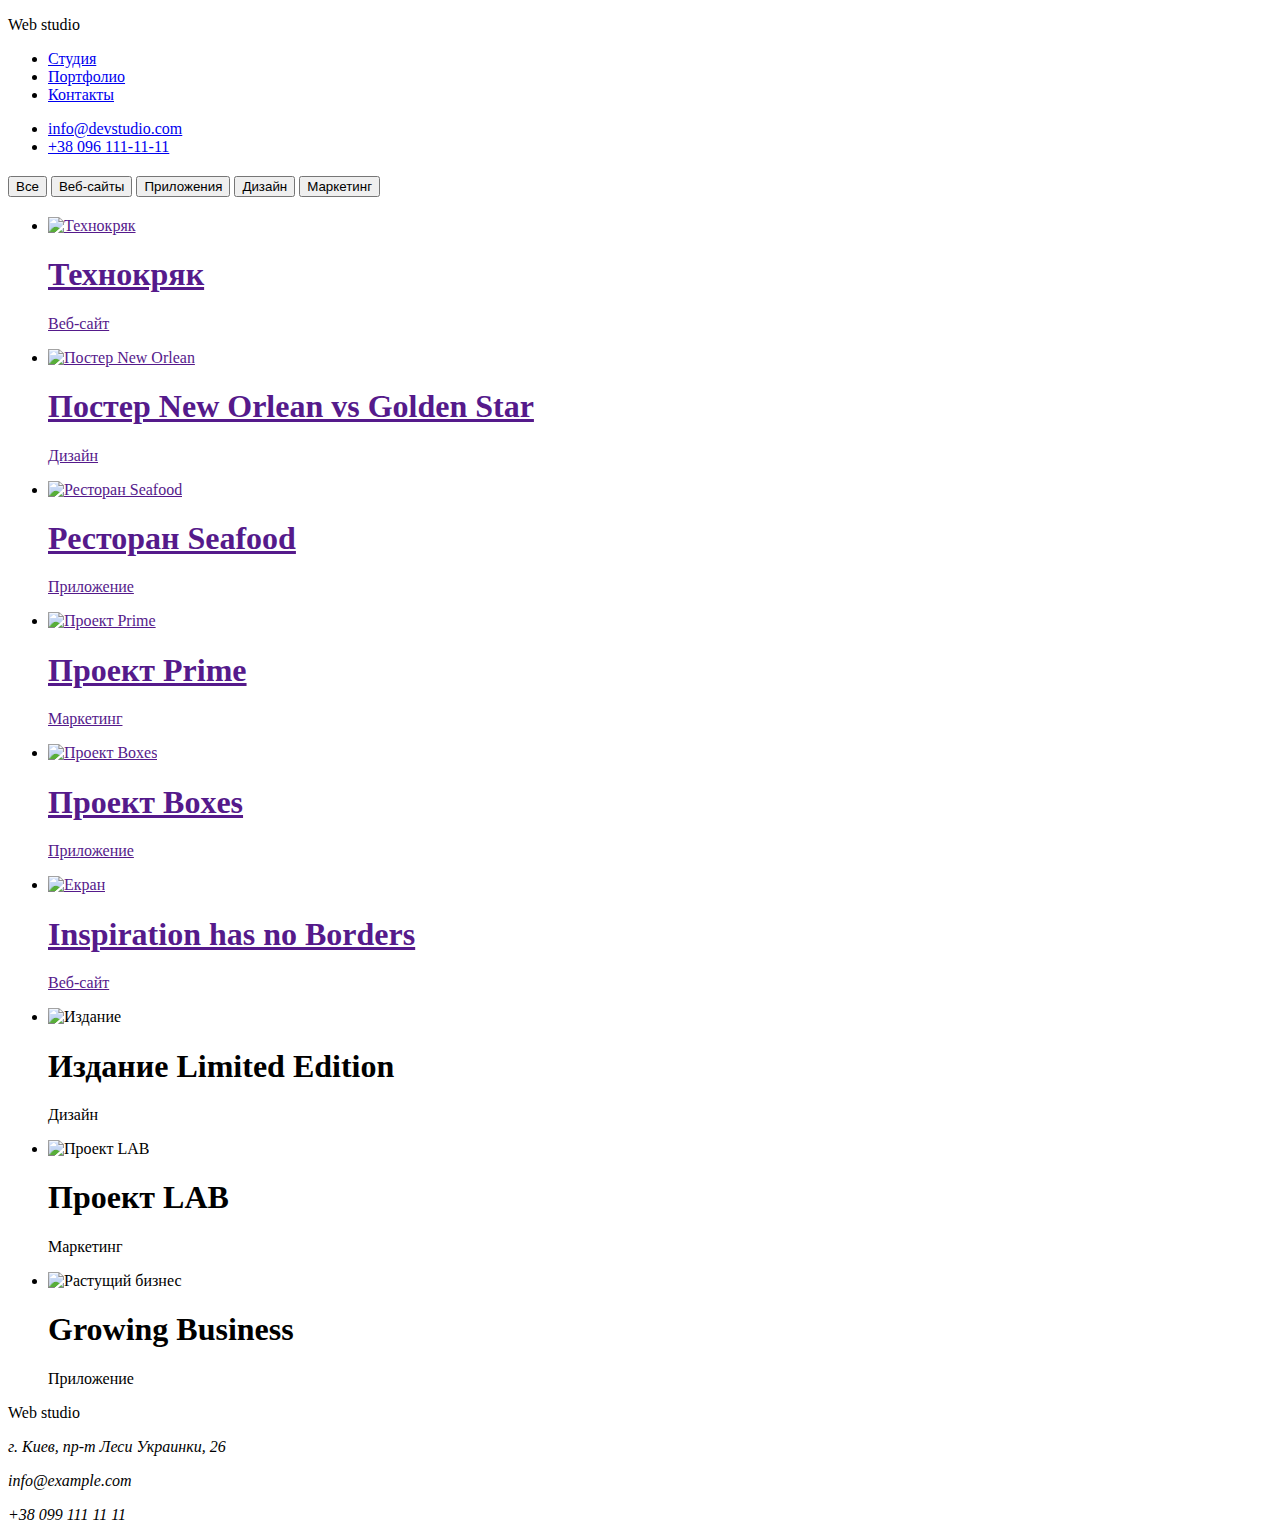
==== portfolio.html @ f5381a81 "Розмітка html" ====
<!DOCTYPE html>
<html lang="ru">
<head>
    <meta charset="UTF-8">
    <meta http-equiv="X-UA-Compatible" content="IE=edge">
    <meta name="viewport" content="width=device-width, initial-scale=1.0">
    <title>Portfolio</title>
    <link rel="stylesheet" href="./css/styles.css">
</head>
<body>
    <!--Шапка сайта-->
    <header>
        <nav>
            <p class="logo"> <span class="text"> Web </span> studio </p>
            <ul>
                <li><a href="./index.html">Студия</a></li>
                <li><a href="./portfolio.html">Портфолио</a></li>
                <li><a href="./index.html">Контакты</a></li>
            </ul>
        </nav>
        <ul>
            <li> <a href="mailto:info@devstudio.com"> info@devstudio.com</a> </li>
            <li> <a href="tel:+380961111111"> +38 096 111-11-11</a> </li>
        </ul>
    </header>
    <main>
        <section>
            <h2></h2>
            <button type="button"> Все </button>
            <button type="button"> Веб-сайты </button>
            <button type="button"> Приложения </button>
            <button type="button"> Дизайн </button>
            <button type="button"> Маркетинг </button>
        </section>
        <section>
            <h2></h2>
            <ul>
                <li>
                    <a href="">
                        <img src="./images2/people1.jpg" alt="Технокряк" width="370">
                        <h1>Технокряк</h1>
                        <p>Веб-сайт</p>
                    </a>
                </li>
                <li>
                    <a href="">
                        <img src="./images2/poster2.jpg" alt="Постер New Orlean" width="370">
                        <h1>Постер New Orlean vs Golden Star</h1>
                        <p>Дизайн</p>
                    </a>
                </li>
                <li>
                    <a href="">
                        <img src="./images2/restaurant3.jpg" alt="Ресторан Seafood" width="370">
                        <h1>Ресторан Seafood</h1>
                        <p>Приложение</p>
                    </a>
                </li>
                <li>
                    <a href="">
                        <img src="./images2/headphone4.jpg" alt="Проект Prime" width="370">
                        <h1>Проект Prime</h1>
                        <p>Маркетинг</p>
                    </a>
                </li>
                <li>
                    <a href="">
                        <img src="./images2/boxes5.jpg" alt="Проект Boxes" width="370">
                        <h1>Проект Boxes</h1>
                        <p>Приложение</p>
                    </a>
                </li>
                <li>
                    <a href="">
                        <img src="./images2/screen6.jpg" alt="Екран" width="370">
                        <h1>Inspiration has no Borders</h1>
                        <p>Веб-сайт</p>
                    </a>
                </li>
                <li>
                    <a>
                        <img src="./images2/edition7.jpg" alt="Издание" width="370">
                        <h1>Издание Limited Edition</h1>
                        <p>Дизайн</p>
                    </a>
                </li>
                <li>
                    <a>
                        <img src="./images2/project_lab8.jpg" alt="Проект LAB" width="370">
                        <h1>Проект LAB</h1>
                        <p>Маркетинг</p>
                    </a>
                </li>
                <li>
                    <a>
                        <img src="./images2/business9.jpg" alt="Растущий бизнес" width="370">
                        <h1>Growing Business</h1>
                        <p>Приложение</p>
                    </a>
                </li>
            </ul>
        </section>
    </main>
    <!--Підвал-->
    <footer>
        <p class="logo"> <span class="text"> Web </span> studio </p>
        <address>
            <p>г. Киев, пр-т Леси Украинки, 26</p>
            <p> info@example.com </p>
            <p> +38 099 111 11 11 </p>
        </address>
    </footer>
</body>
</html>
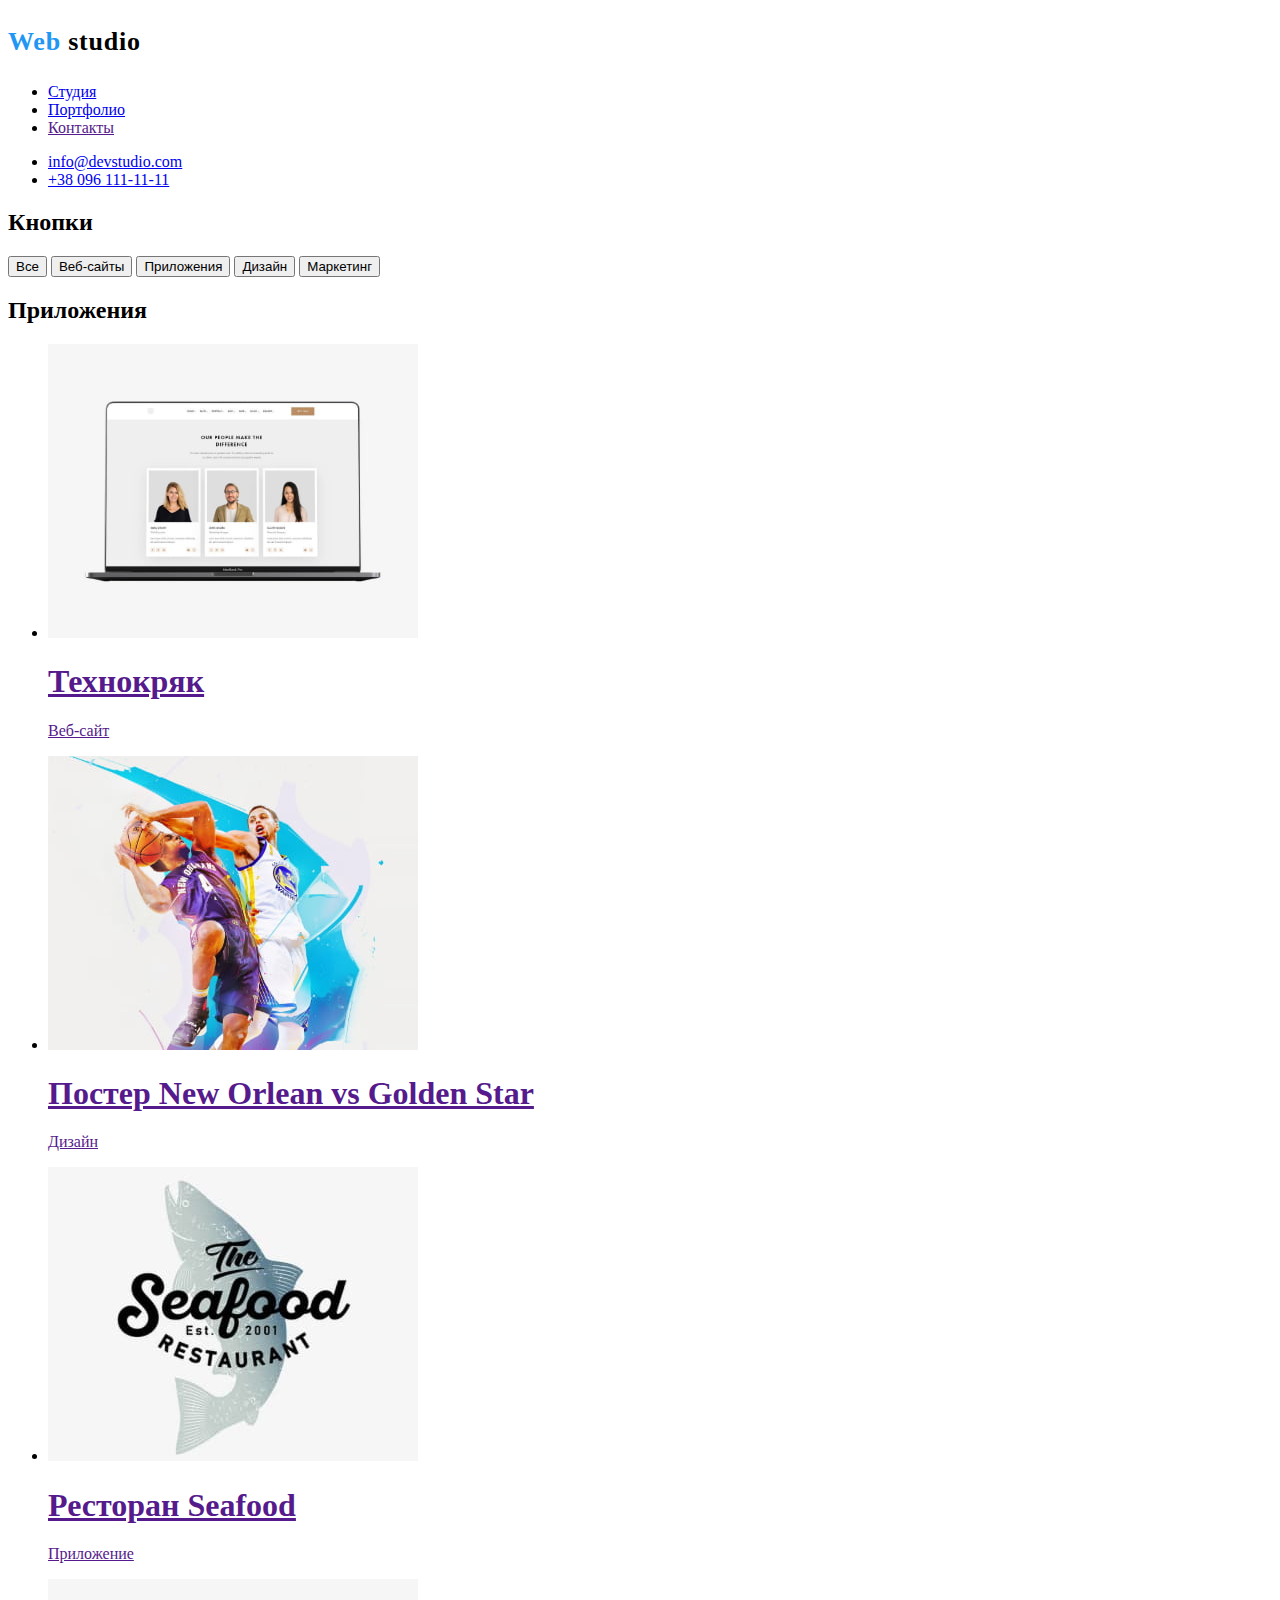
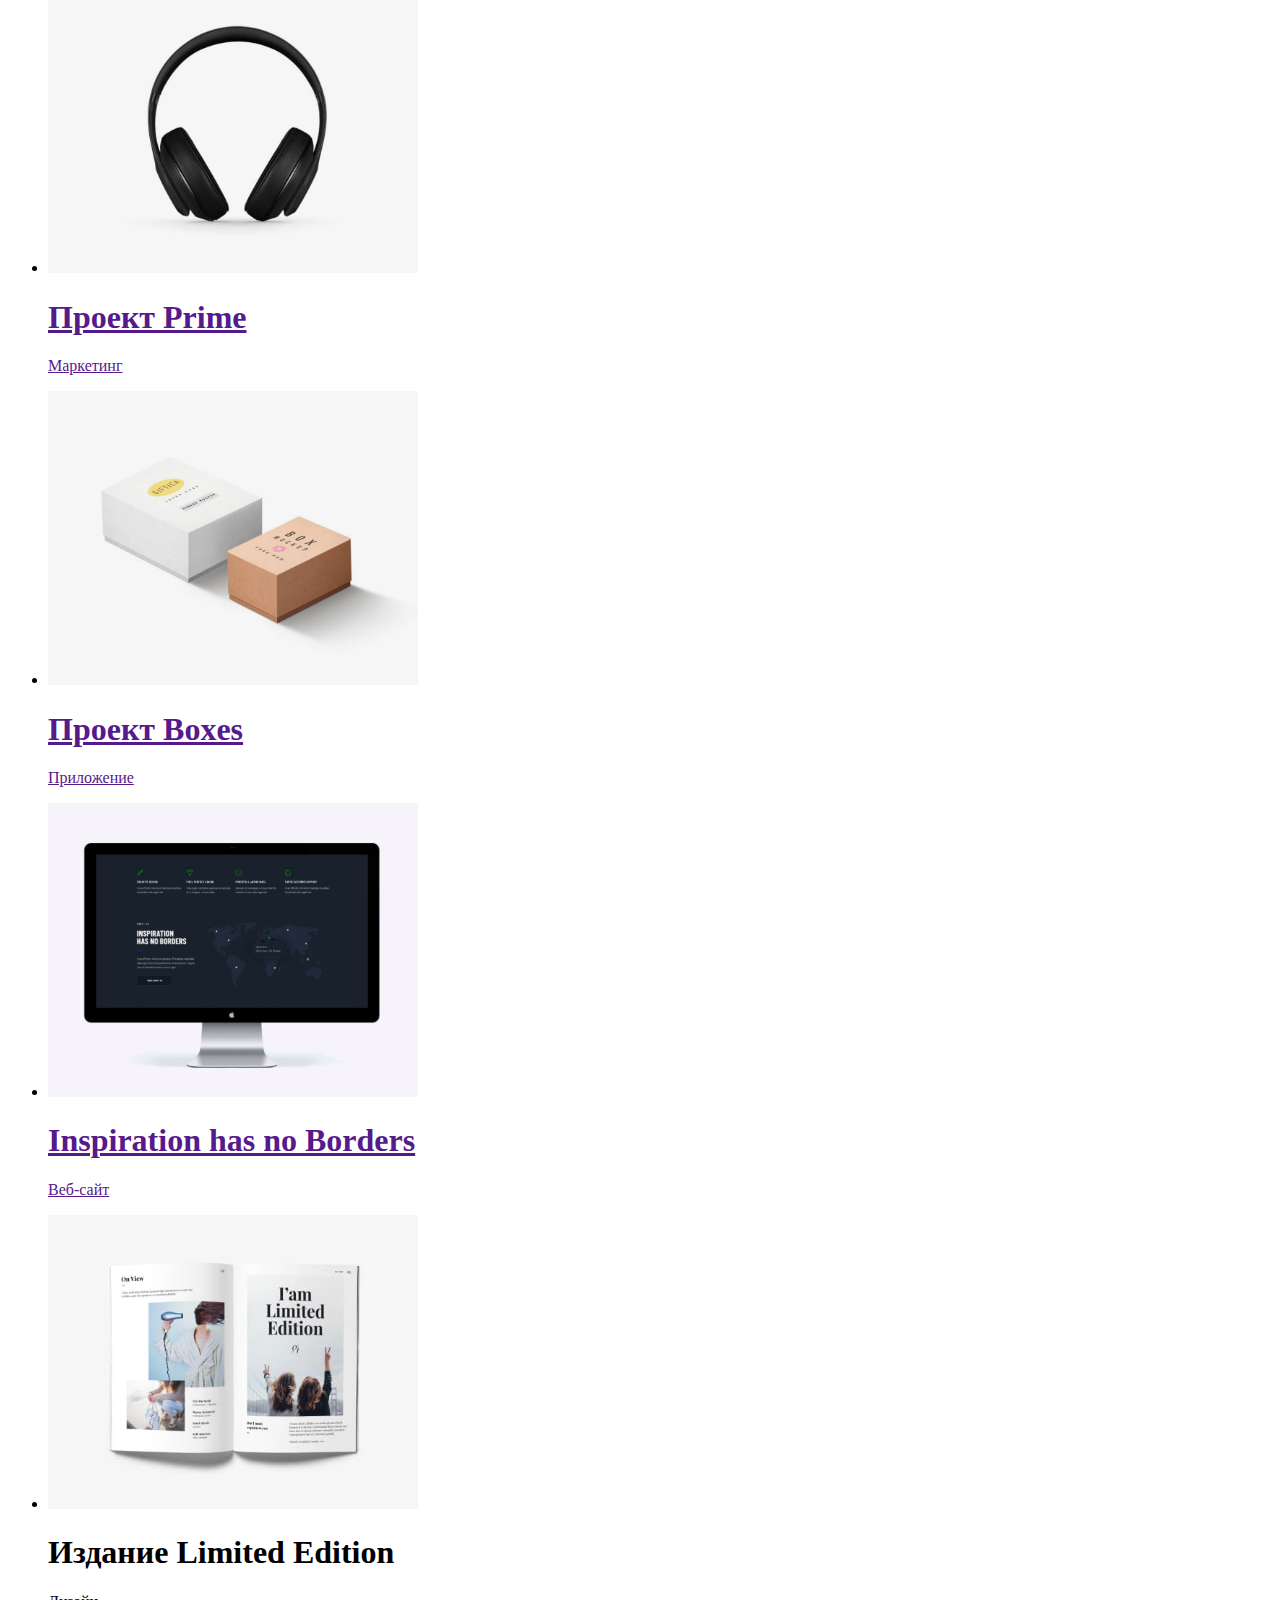
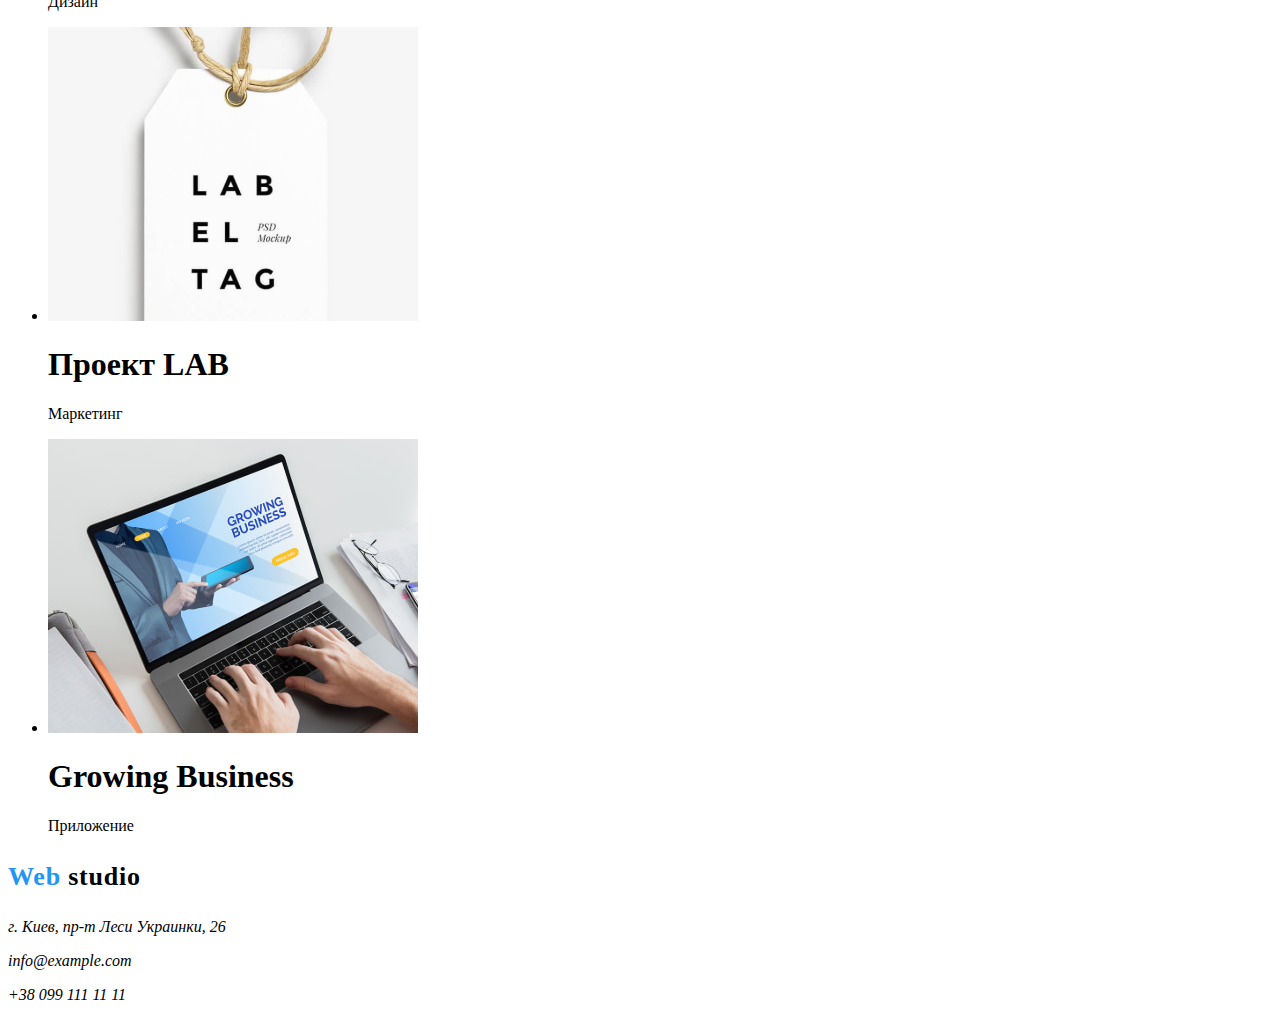
==== commit 3821a560: "Робимо красивіше та виправляємо помилки" ====
--- a/portfolio.html
+++ b/portfolio.html
@@ -15,7 +15,7 @@
             <ul>
                 <li><a href="./index.html">Студия</a></li>
                 <li><a href="./portfolio.html">Портфолио</a></li>
-                <li><a href="./index.html">Контакты</a></li>
+                <li><a href="">Контакты</a></li>
             </ul>
         </nav>
         <ul>
@@ -25,7 +25,7 @@
     </header>
     <main>
         <section>
-            <h2></h2>
+            <h2>Кнопки</h2>
             <button type="button"> Все </button>
             <button type="button"> Веб-сайты </button>
             <button type="button"> Приложения </button>
@@ -33,7 +33,7 @@
             <button type="button"> Маркетинг </button>
         </section>
         <section>
-            <h2></h2>
+            <h2>Приложения</h2>
             <ul>
                 <li>
                     <a href="">
--- a/css/styles.css
+++ b/css/styles.css
@@ -0,0 +1,62 @@
+/* логотип */
+.page {
+    background: #FFFFFF;
+}
+.logo {
+  font-family: Raleway;
+  font-style: normal;
+  font-weight: bold;
+  font-size: 26px;
+  line-height: 31px;
+  letter-spacing: 0.03em;
+}
+.text {
+  font-family: Raleway;
+  font-style: normal;
+  font-weight: bold;
+  font-size: 26px;
+  line-height: 31px;
+  letter-spacing: 0.03em;
+  color: #2196f3;
+}
+
+/* шапка */
+.header {
+  background:#b43e3e;
+}
+.site-nav .link {
+  color:#212121;
+}
+.site-nav .link:hover, 
+.site-nav .link:focus {
+    color:#2196F3;
+}
+.auth-nav .link {
+color:#757575;
+}
+.auth-nav .link:hover, 
+.site-nav .link:focus {
+    color:#2196F3;
+}
+/* для прибирання непотрибних елементів.list {
+  list-style: none;}*/
+.list {
+  list-style: none;
+
+/* основний контент */
+
+
+
+/* колір заголовків з h2
+#212121; */
+
+/* основний колір ттексту 
+ #757575; */
+
+/* h1 -білий
+ #FFFFFF; */
+
+/* акцент 
+background: #2196F3;
+(box-shadow: 0px 4px 4px rgba(0, 0, 0, 0.15);
+border-radius: 4px;)*/ ;
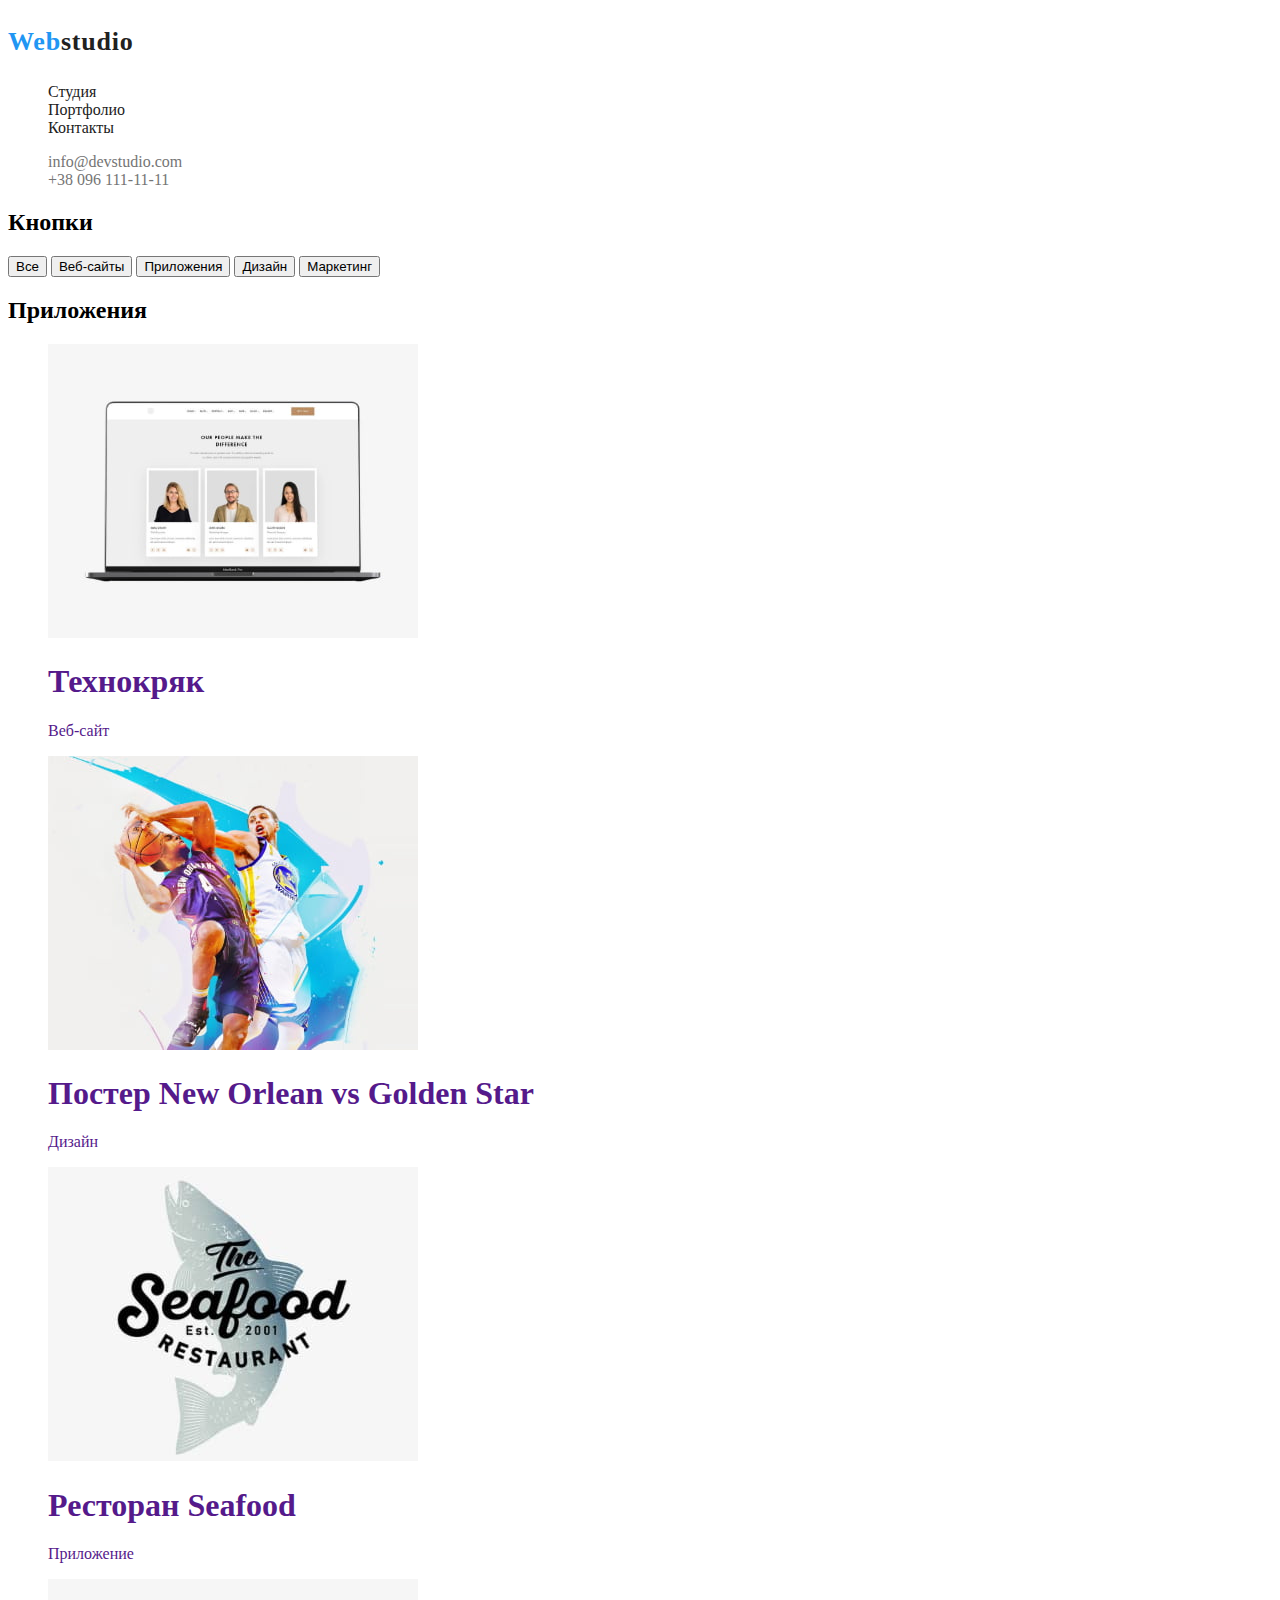
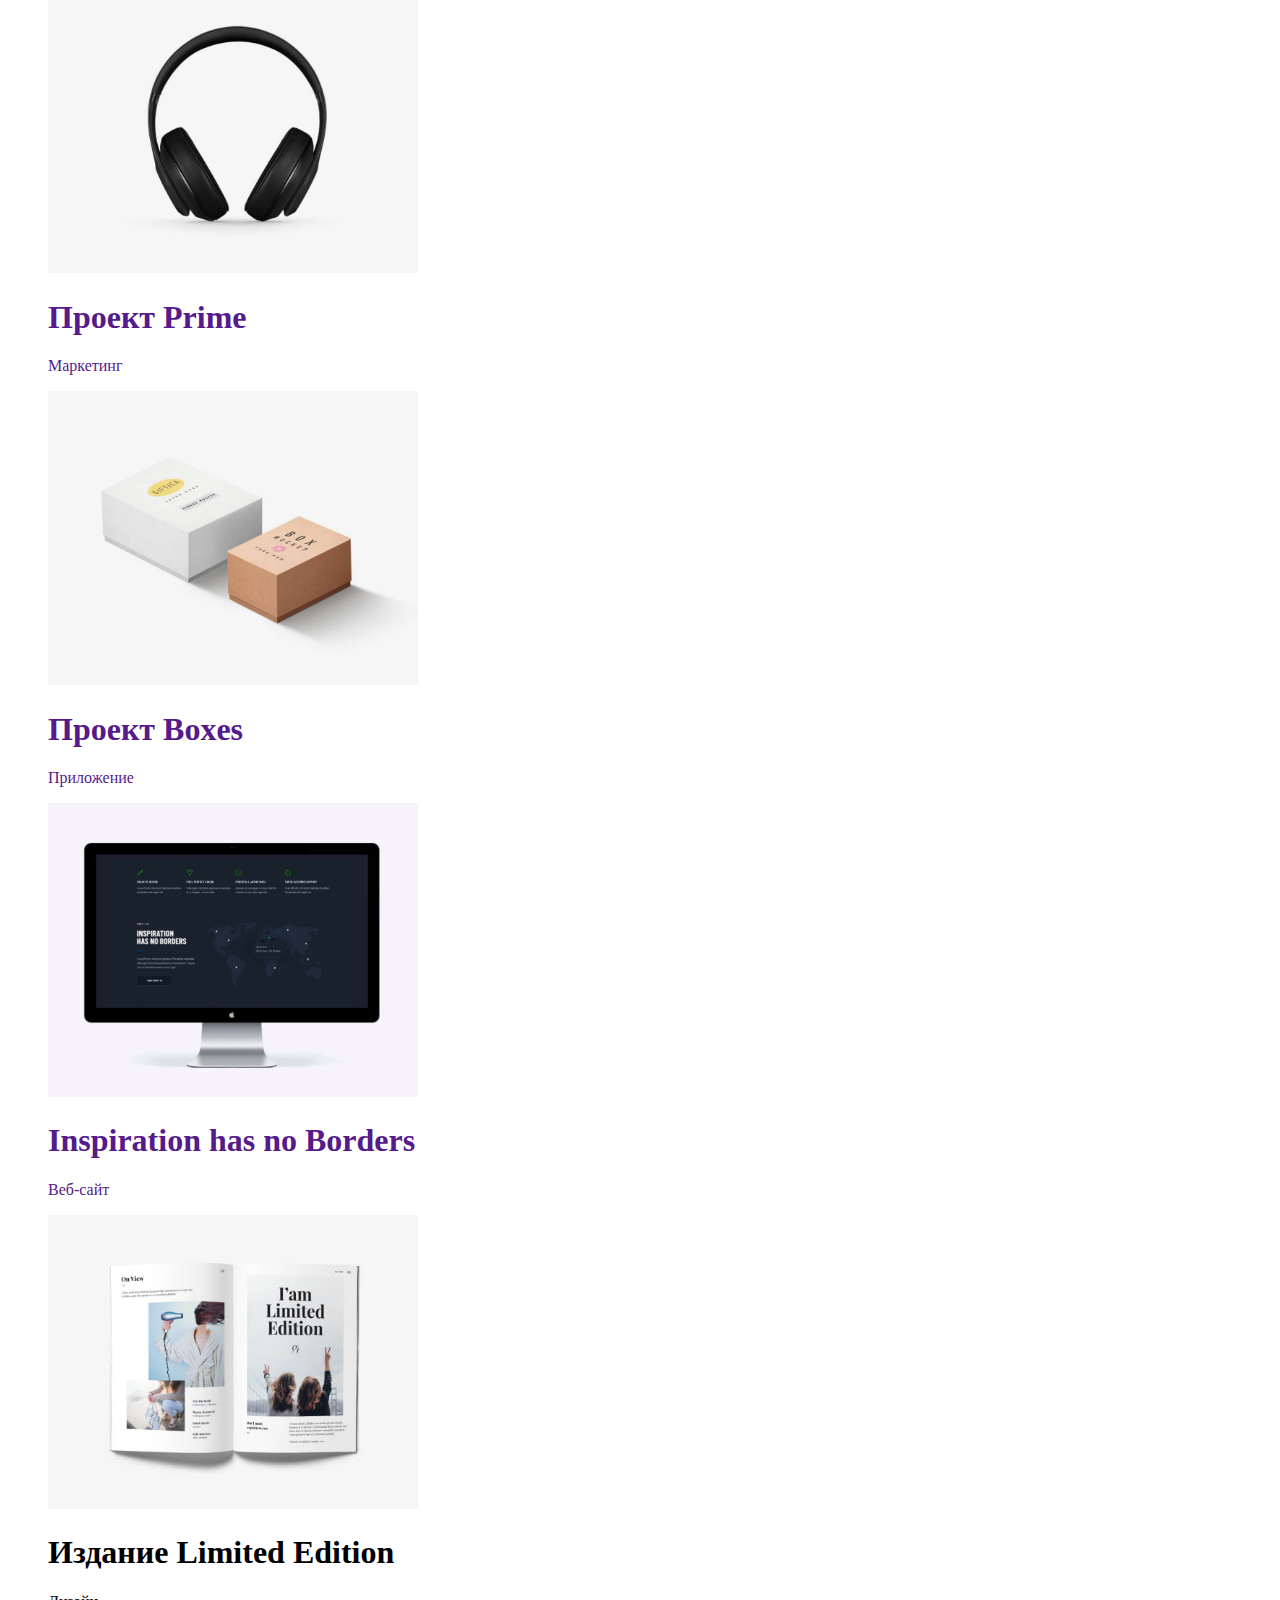
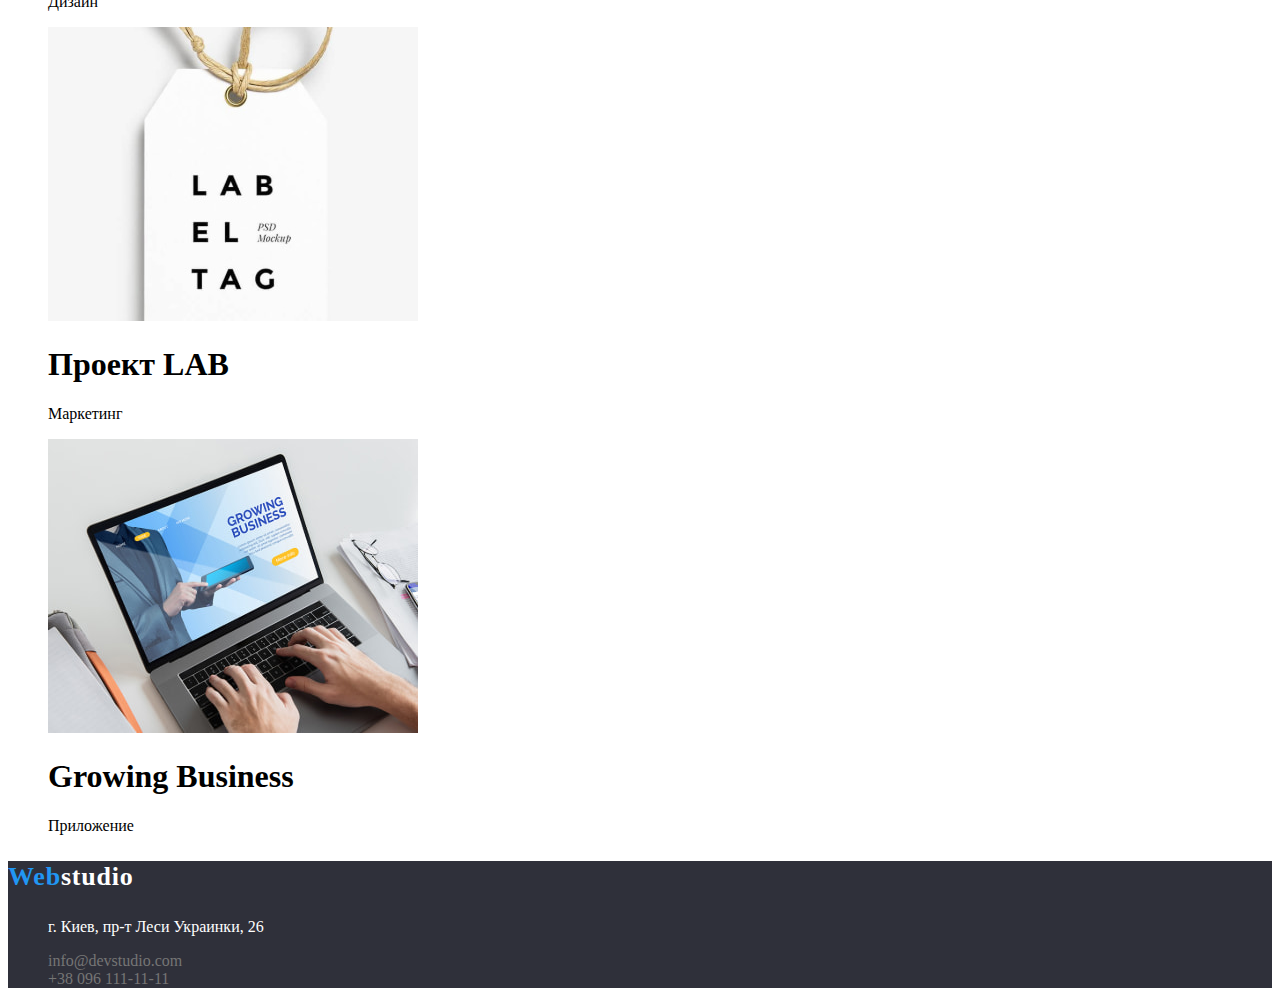
==== commit 9176e9ec: "Стилі css" ====
--- a/portfolio.html
+++ b/portfolio.html
@@ -8,19 +8,19 @@
     <link rel="stylesheet" href="./css/styles.css">
 </head>
 <body>
-    <!--Шапка сайта-->
-    <header>
+    <!-- Шапка сайта -->
+    <header class="header">
         <nav>
-            <p class="logo"> <span class="text"> Web </span> studio </p>
-            <ul>
-                <li><a href="./index.html">Студия</a></li>
-                <li><a href="./portfolio.html">Портфолио</a></li>
-                <li><a href="">Контакты</a></li>
+            <p class="logo">Web<span class="text">studio</span></p>
+            <ul class="site-nav">
+                <li><a href="./index.html" class="link">Студия</a></li>
+                <li><a href="./portfolio.html" class="link">Портфолио</a></li>
+                <li><a href="" class="link">Контакты</a></li>
             </ul>
         </nav>
-        <ul>
-            <li> <a href="mailto:info@devstudio.com"> info@devstudio.com</a> </li>
-            <li> <a href="tel:+380961111111"> +38 096 111-11-11</a> </li>
+        <ul class="auth-nav">
+            <li> <a href="mailto:info@devstudio.com" class="link"> info@devstudio.com</a> </li>
+            <li> <a href="tel:+380961111111" class="link"> +38 096 111-11-11</a> </li>
         </ul>
     </header>
     <main>
@@ -102,12 +102,14 @@
         </section>
     </main>
     <!--Підвал-->
-    <footer>
-        <p class="logo"> <span class="text"> Web </span> studio </p>
-        <address>
-            <p>г. Киев, пр-т Леси Украинки, 26</p>
-            <p> info@example.com </p>
-            <p> +38 099 111 11 11 </p>
+    <footer class="hero">
+        <p class="logo">Web<span class="text">studio</span></p>
+        <address  class="footer">
+            <ul class="auth-nav">
+                <p>г. Киев, пр-т Леси Украинки, 26</p>
+                <li> <a href="mailto:info@devstudio.com" class="link"> info@devstudio.com </a> </li>
+                <li> <a href="tel:+380961111111" class="link"> +38 096 111-11-11 </a> </li>
+            </ul>
         </address>
     </footer>
 </body>
--- a/css/styles.css
+++ b/css/styles.css
@@ -1,16 +1,9 @@
+.page {
+  font-family: ;
+  background-color: #ffffff;
+}
 /* логотип */
-.page {
-    background: #FFFFFF;
-}
 .logo {
-  font-family: Raleway;
-  font-style: normal;
-  font-weight: bold;
-  font-size: 26px;
-  line-height: 31px;
-  letter-spacing: 0.03em;
-}
-.text {
   font-family: Raleway;
   font-style: normal;
   font-weight: bold;
@@ -19,44 +12,73 @@
   letter-spacing: 0.03em;
   color: #2196f3;
 }
+.logo .text {
+  color: #212121;
+}
 
 /* шапка */
 .header {
-  background:#b43e3e;
 }
 .site-nav .link {
-  color:#212121;
+  color: #212121;
 }
-.site-nav .link:hover, 
+.site-nav .link:hover,
 .site-nav .link:focus {
-    color:#2196F3;
+  color: #2196f3;
 }
 .auth-nav .link {
-color:#757575;
+  color: #757575;
 }
-.auth-nav .link:hover, 
+.auth-nav .link:hover,
 .site-nav .link:focus {
-    color:#2196F3;
+  color: #2196f3;
 }
-/* для прибирання непотрибних елементів.list {
-  list-style: none;}*/
-.list {
-  list-style: none;
-
-/* основний контент */
-
-
-
-/* колір заголовків з h2
-#212121; */
-
-/* основний колір ттексту 
- #757575; */
-
-/* h1 -білий
- #FFFFFF; */
-
-/* акцент 
-background: #2196F3;
-(box-shadow: 0px 4px 4px rgba(0, 0, 0, 0.15);
-border-radius: 4px;)*/ ;
+/* прибирає крапочки */
+li {
+  list-style-type: none;
+}
+/* прибирає підкреслювання у посилань*/
+a {
+  text-decoration: none;
+}
+/* основний блок */
+.hero {
+  background-color: #2f303a;
+  color: #ffffff;
+}
+.hero-title {
+  font-weight: 900;
+  font-size: 44px;
+  line-height: 60px;
+  text-align: center;
+  letter-spacing: 0.06em;
+  text-transform: uppercase;
+}
+.button {
+  width: 200px;
+  height: 50px;
+  left: 700px;
+  top: 430px;
+  color: #ffffff;
+  background-color: #2196f3;
+}
+.section-title {
+  color: #212121;
+}
+.section-title {
+  color: #212121;
+}
+/* наша команда */
+.team {
+  background-color: #f5f4fa;
+}
+.people {
+  background-color: #ffffff;
+}
+/* footer */
+.hero .text {
+  color: #ffffff;
+}
+.footer {
+  font-style: normal;
+}
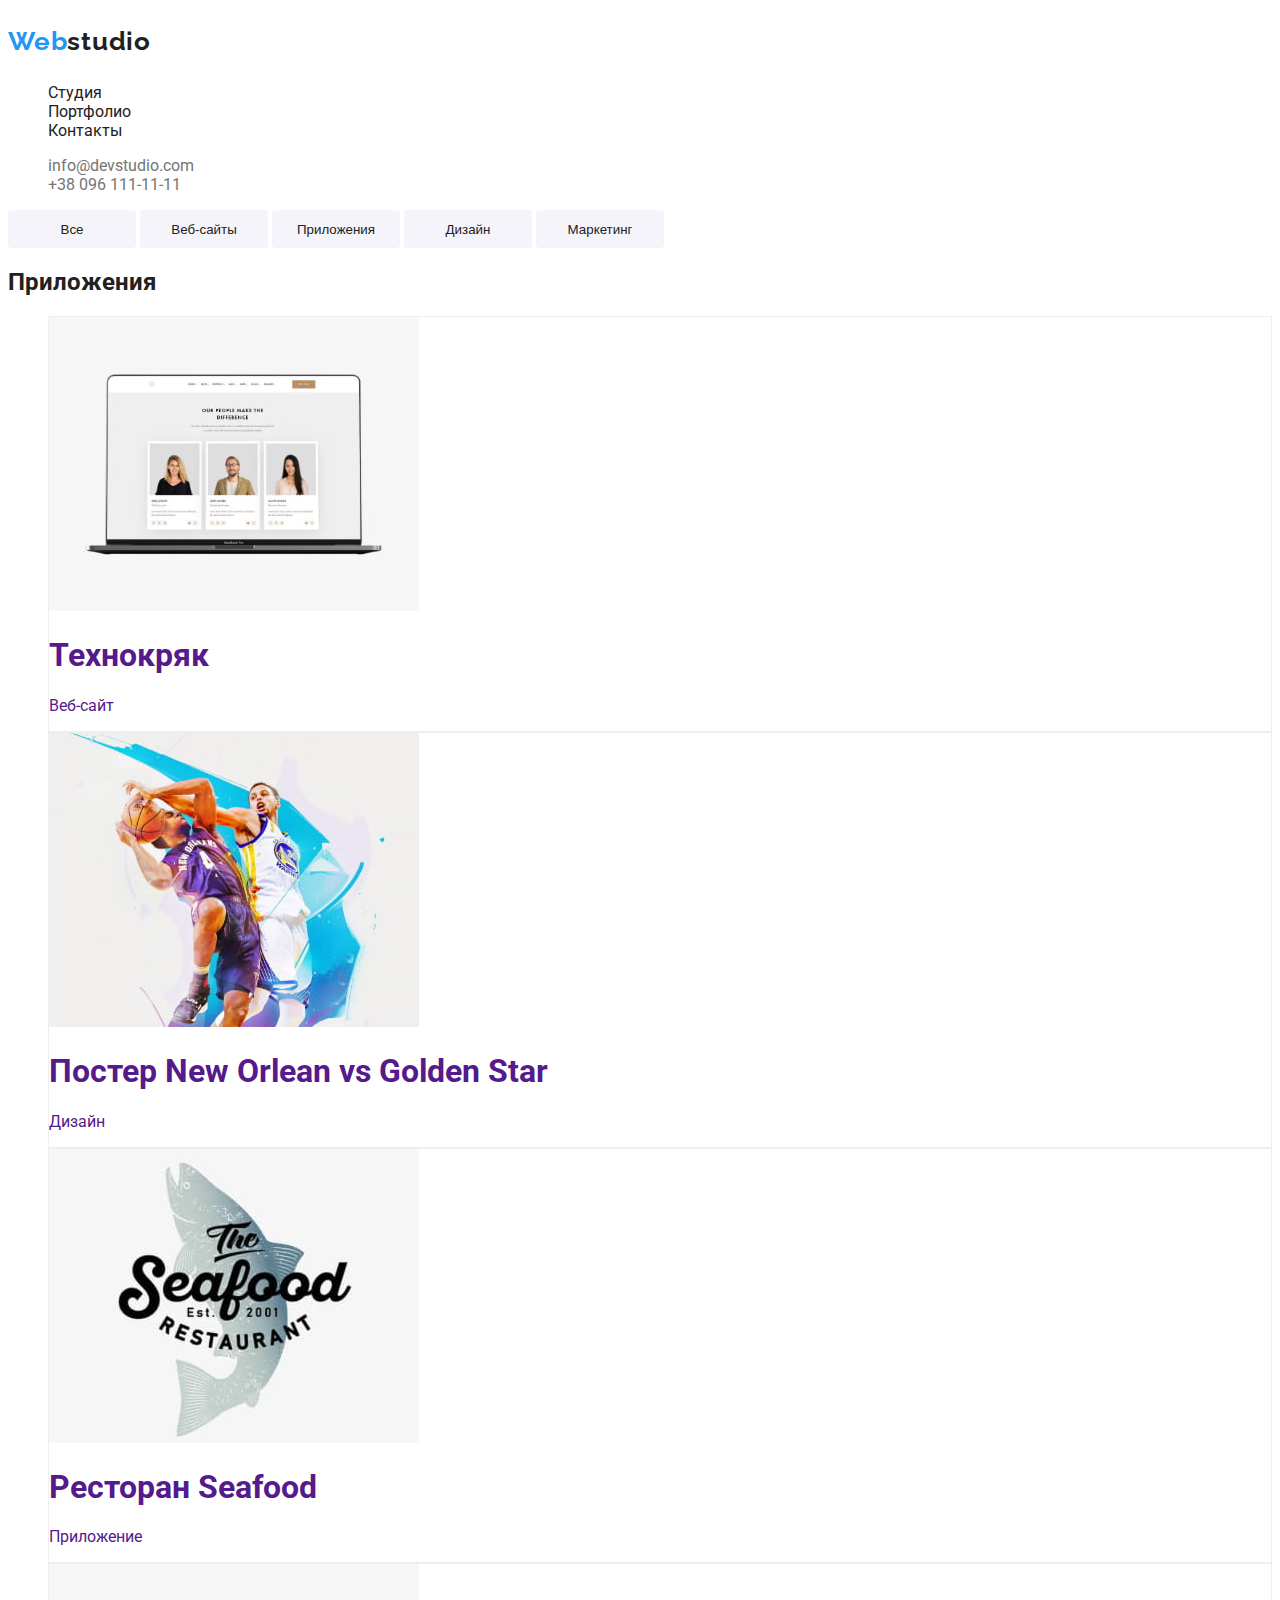
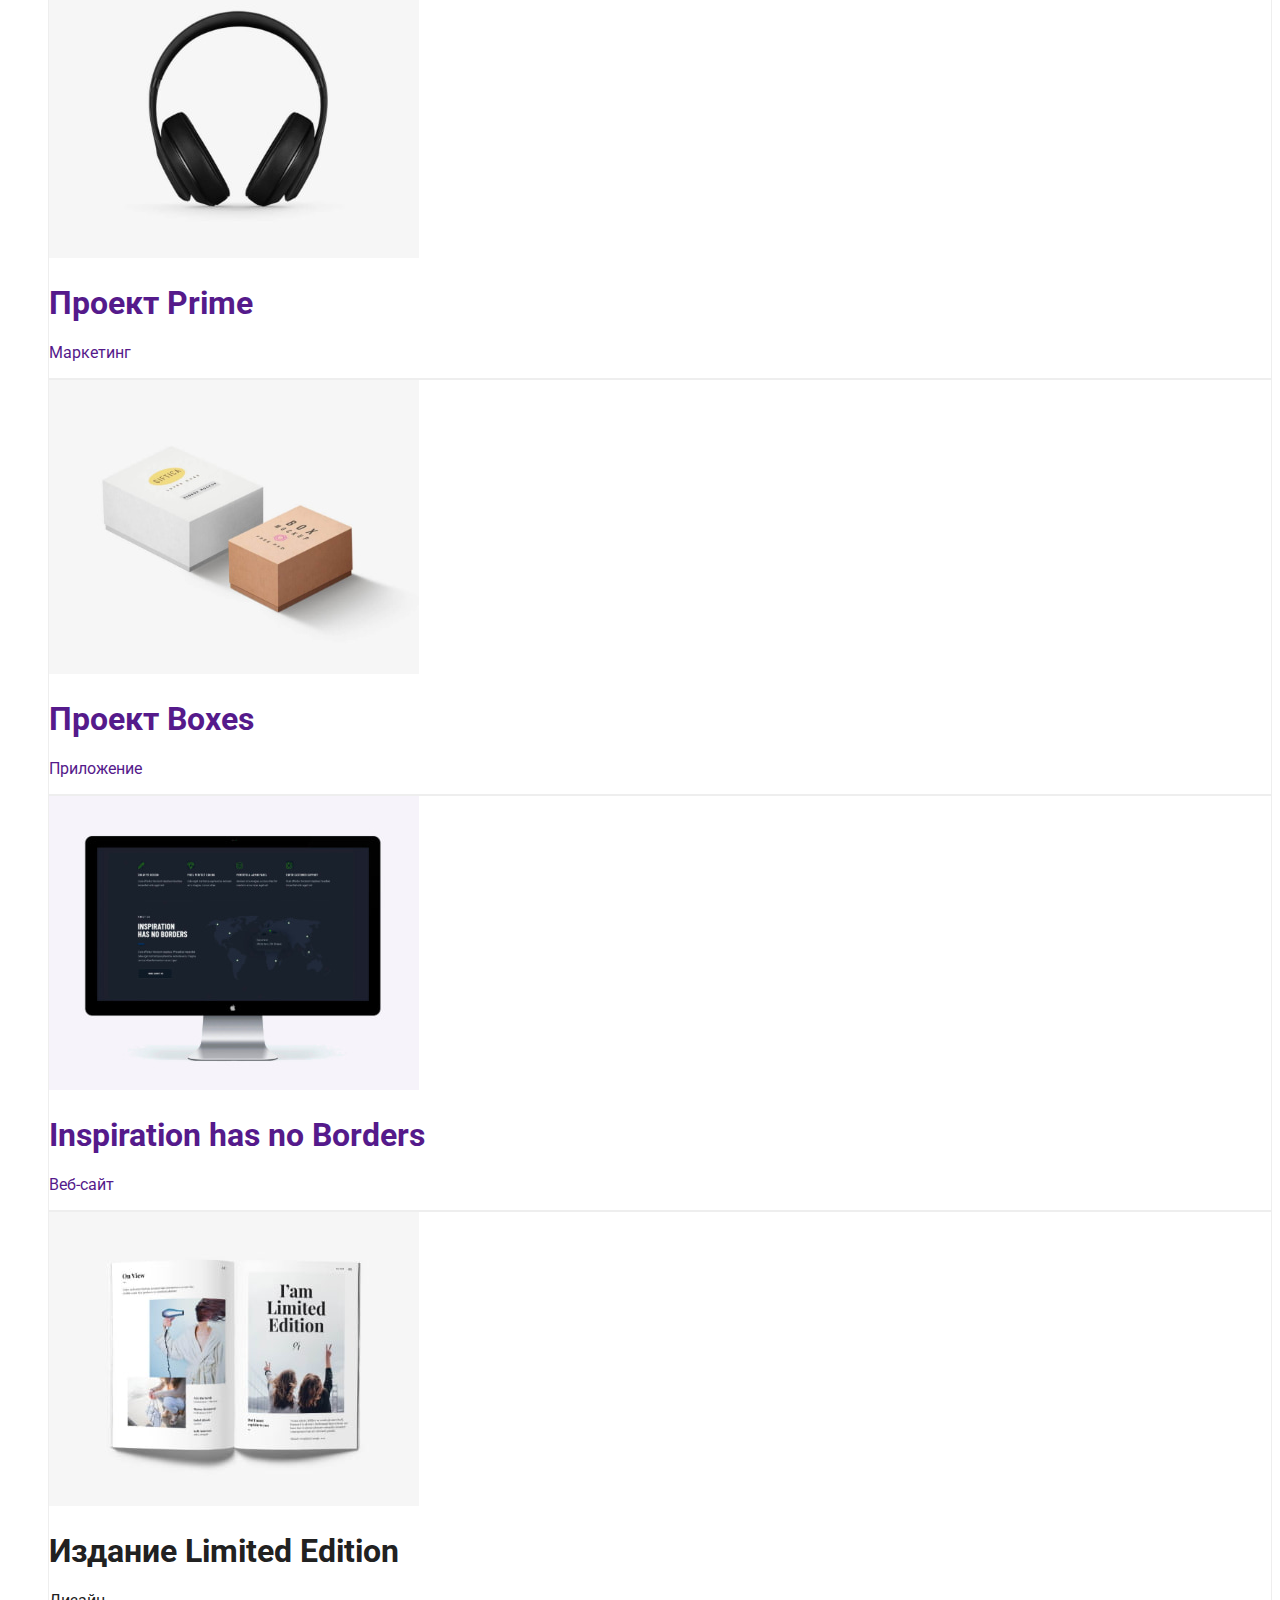
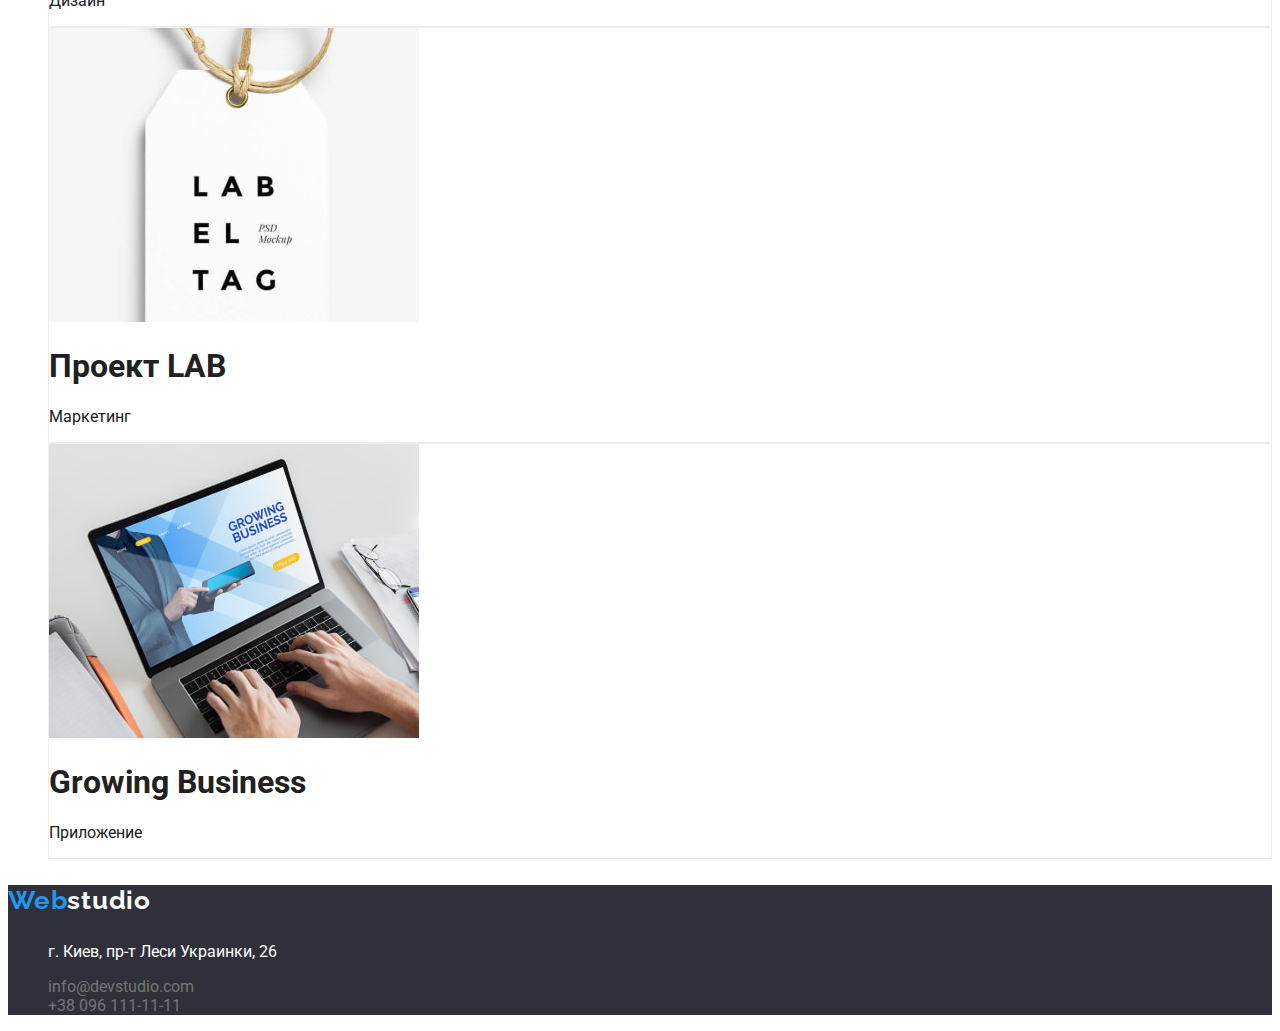
==== commit 0430e2ed: "Доповнення" ====
--- a/portfolio.html
+++ b/portfolio.html
@@ -5,9 +5,15 @@
     <meta http-equiv="X-UA-Compatible" content="IE=edge">
     <meta name="viewport" content="width=device-width, initial-scale=1.0">
     <title>Portfolio</title>
+    <link rel="preconnect" href="https://fonts.googleapis.com">
+    <link rel="preconnect" href="https://fonts.gstatic.com" crossorigin>
+    <link href="https://fonts.googleapis.com/css2?family=Roboto:wght@400;500;700;900&display=swap" rel="stylesheet">
+    <link rel="preconnect" href="https://fonts.googleapis.com">
+    <link rel="preconnect" href="https://fonts.gstatic.com" crossorigin>
+    <link href="https://fonts.googleapis.com/css2?family=Raleway:wght@700&display=swap" rel="stylesheet">
     <link rel="stylesheet" href="./css/styles.css">
 </head>
-<body>
+<body class="page">
     <!-- Шапка сайта -->
     <header class="header">
         <nav>
@@ -25,73 +31,73 @@
     </header>
     <main>
         <section>
-            <h2>Кнопки</h2>
-            <button type="button"> Все </button>
-            <button type="button"> Веб-сайты </button>
-            <button type="button"> Приложения </button>
-            <button type="button"> Дизайн </button>
-            <button type="button"> Маркетинг </button>
+            <!-- <h2>Кнопки</h2> -->
+            <button type="button" class="button"> Все </button>
+            <button type="button" class="button"> Веб-сайты </button>
+            <button type="button" class="button"> Приложения </button>
+            <button type="button" class="button"> Дизайн </button>
+            <button type="button" class="button"> Маркетинг </button>
         </section>
         <section>
             <h2>Приложения</h2>
-            <ul>
-                <li>
+            <ul class="picture">
+                <li class="picture-title">
                     <a href="">
                         <img src="./images2/people1.jpg" alt="Технокряк" width="370">
                         <h1>Технокряк</h1>
                         <p>Веб-сайт</p>
                     </a>
                 </li>
-                <li>
+                <li class="picture-title">
                     <a href="">
                         <img src="./images2/poster2.jpg" alt="Постер New Orlean" width="370">
                         <h1>Постер New Orlean vs Golden Star</h1>
                         <p>Дизайн</p>
                     </a>
                 </li>
-                <li>
+                <li class="picture-title">
                     <a href="">
                         <img src="./images2/restaurant3.jpg" alt="Ресторан Seafood" width="370">
                         <h1>Ресторан Seafood</h1>
                         <p>Приложение</p>
                     </a>
                 </li>
-                <li>
+                <li class="picture-title">
                     <a href="">
                         <img src="./images2/headphone4.jpg" alt="Проект Prime" width="370">
                         <h1>Проект Prime</h1>
                         <p>Маркетинг</p>
                     </a>
                 </li>
-                <li>
+                <li class="picture-title">
                     <a href="">
                         <img src="./images2/boxes5.jpg" alt="Проект Boxes" width="370">
                         <h1>Проект Boxes</h1>
                         <p>Приложение</p>
                     </a>
                 </li>
-                <li>
+                <li class="picture-title">
                     <a href="">
                         <img src="./images2/screen6.jpg" alt="Екран" width="370">
                         <h1>Inspiration has no Borders</h1>
                         <p>Веб-сайт</p>
                     </a>
                 </li>
-                <li>
+                <li class="picture-title">
                     <a>
                         <img src="./images2/edition7.jpg" alt="Издание" width="370">
                         <h1>Издание Limited Edition</h1>
                         <p>Дизайн</p>
                     </a>
                 </li>
-                <li>
+                <li class="picture-title">
                     <a>
                         <img src="./images2/project_lab8.jpg" alt="Проект LAB" width="370">
                         <h1>Проект LAB</h1>
                         <p>Маркетинг</p>
                     </a>
                 </li>
-                <li>
+                <li class="picture-title">
                     <a>
                         <img src="./images2/business9.jpg" alt="Растущий бизнес" width="370">
                         <h1>Growing Business</h1>
--- a/css/styles.css
+++ b/css/styles.css
@@ -1,5 +1,6 @@
 .page {
-  font-family: ;
+  font-family: Roboto, Raleway;
+  color: #212121;
   background-color: #ffffff;
 }
 /* логотип */
@@ -55,18 +56,23 @@
   text-transform: uppercase;
 }
 .button {
-  width: 200px;
-  height: 50px;
-  left: 700px;
-  top: 430px;
+  width: 128px;
+  height: 38px;
+  left: 576px;
+  top: 174px;
+  color: #212121;
+  background-color: #f5f4fa;
+  border-radius: 4px;
+  border: none;
+}
+.button:hover,
+.button:focus {
   color: #ffffff;
   background-color: #2196f3;
 }
-.section-title {
-  color: #212121;
-}
-.section-title {
-  color: #212121;
+/* Наши преимущества  */
+.text {
+  color: #757575;
 }
 /* наша команда */
 .team {
@@ -82,3 +88,9 @@
 .footer {
   font-style: normal;
 }
+/* Portfolio */
+.picture-title {
+  background: #ffffff;
+  border: 1px solid #eeeeee;
+  box-sizing: border-box;
+}
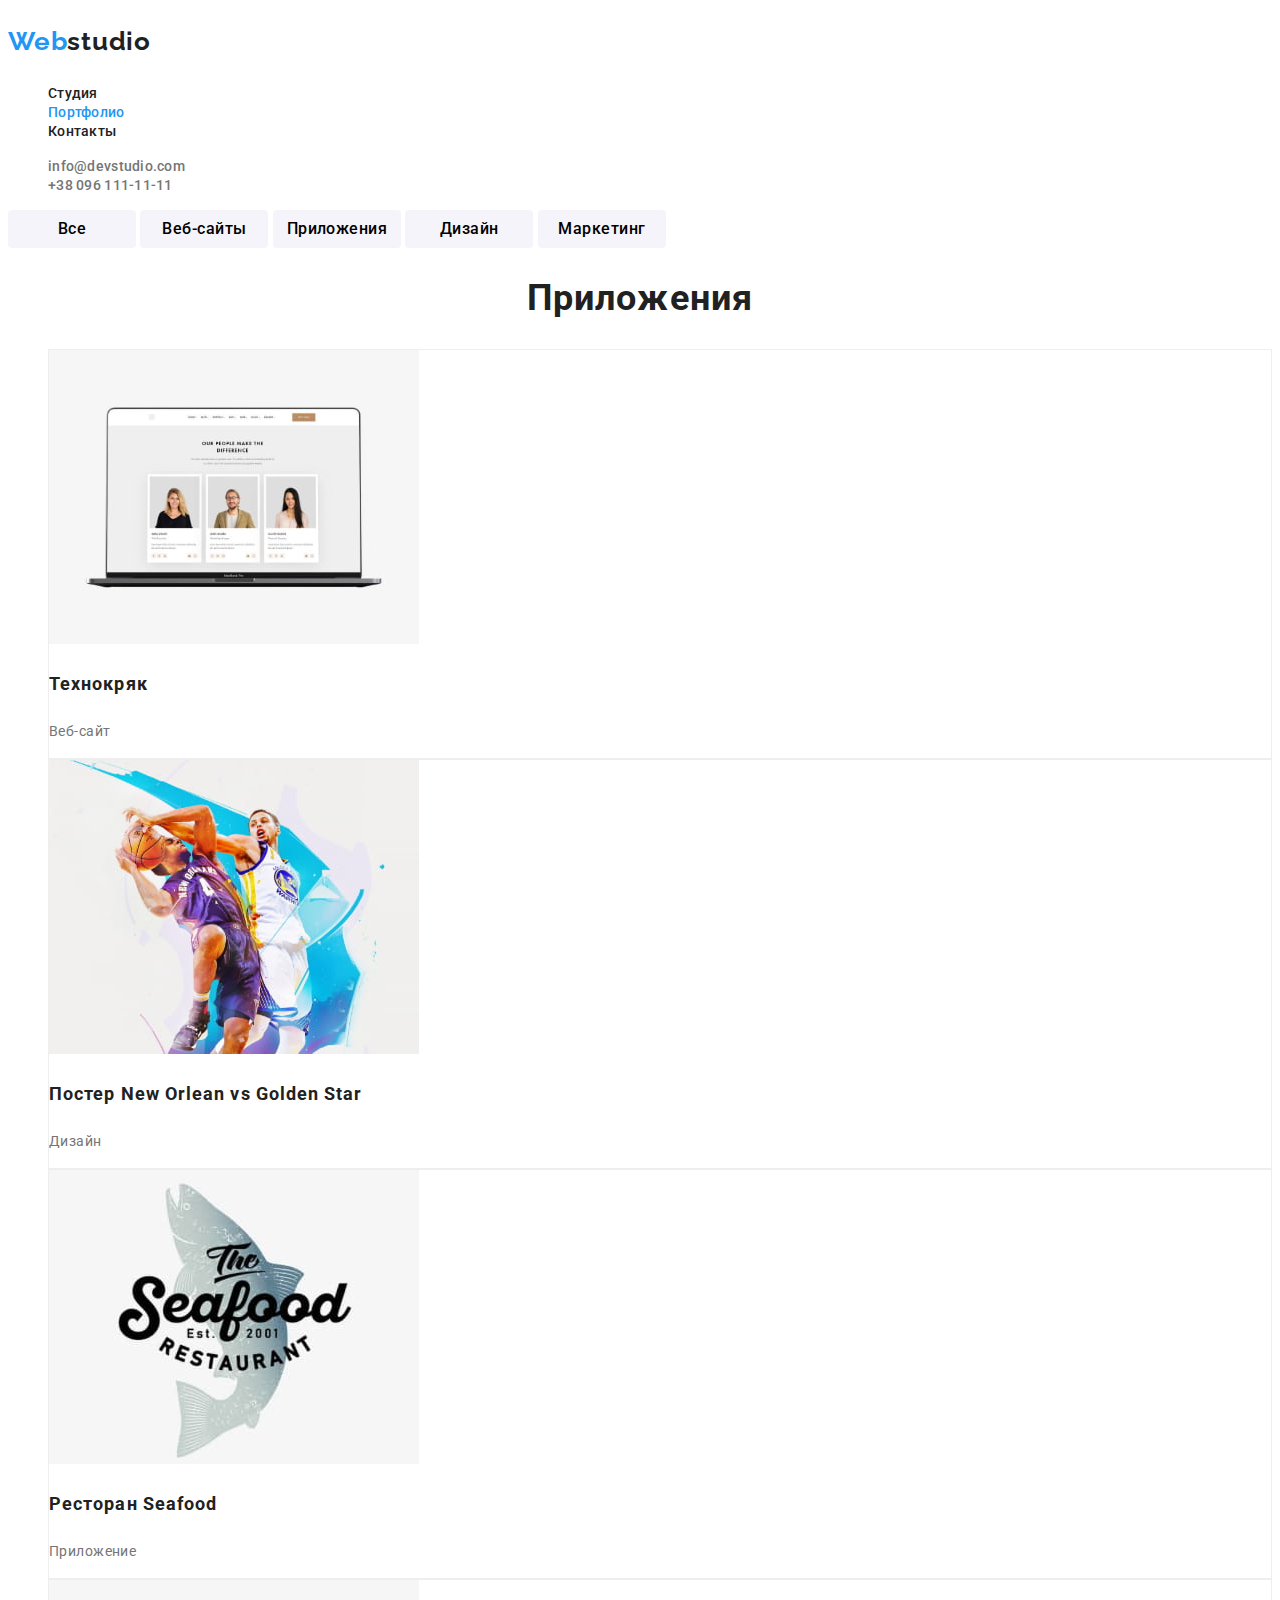
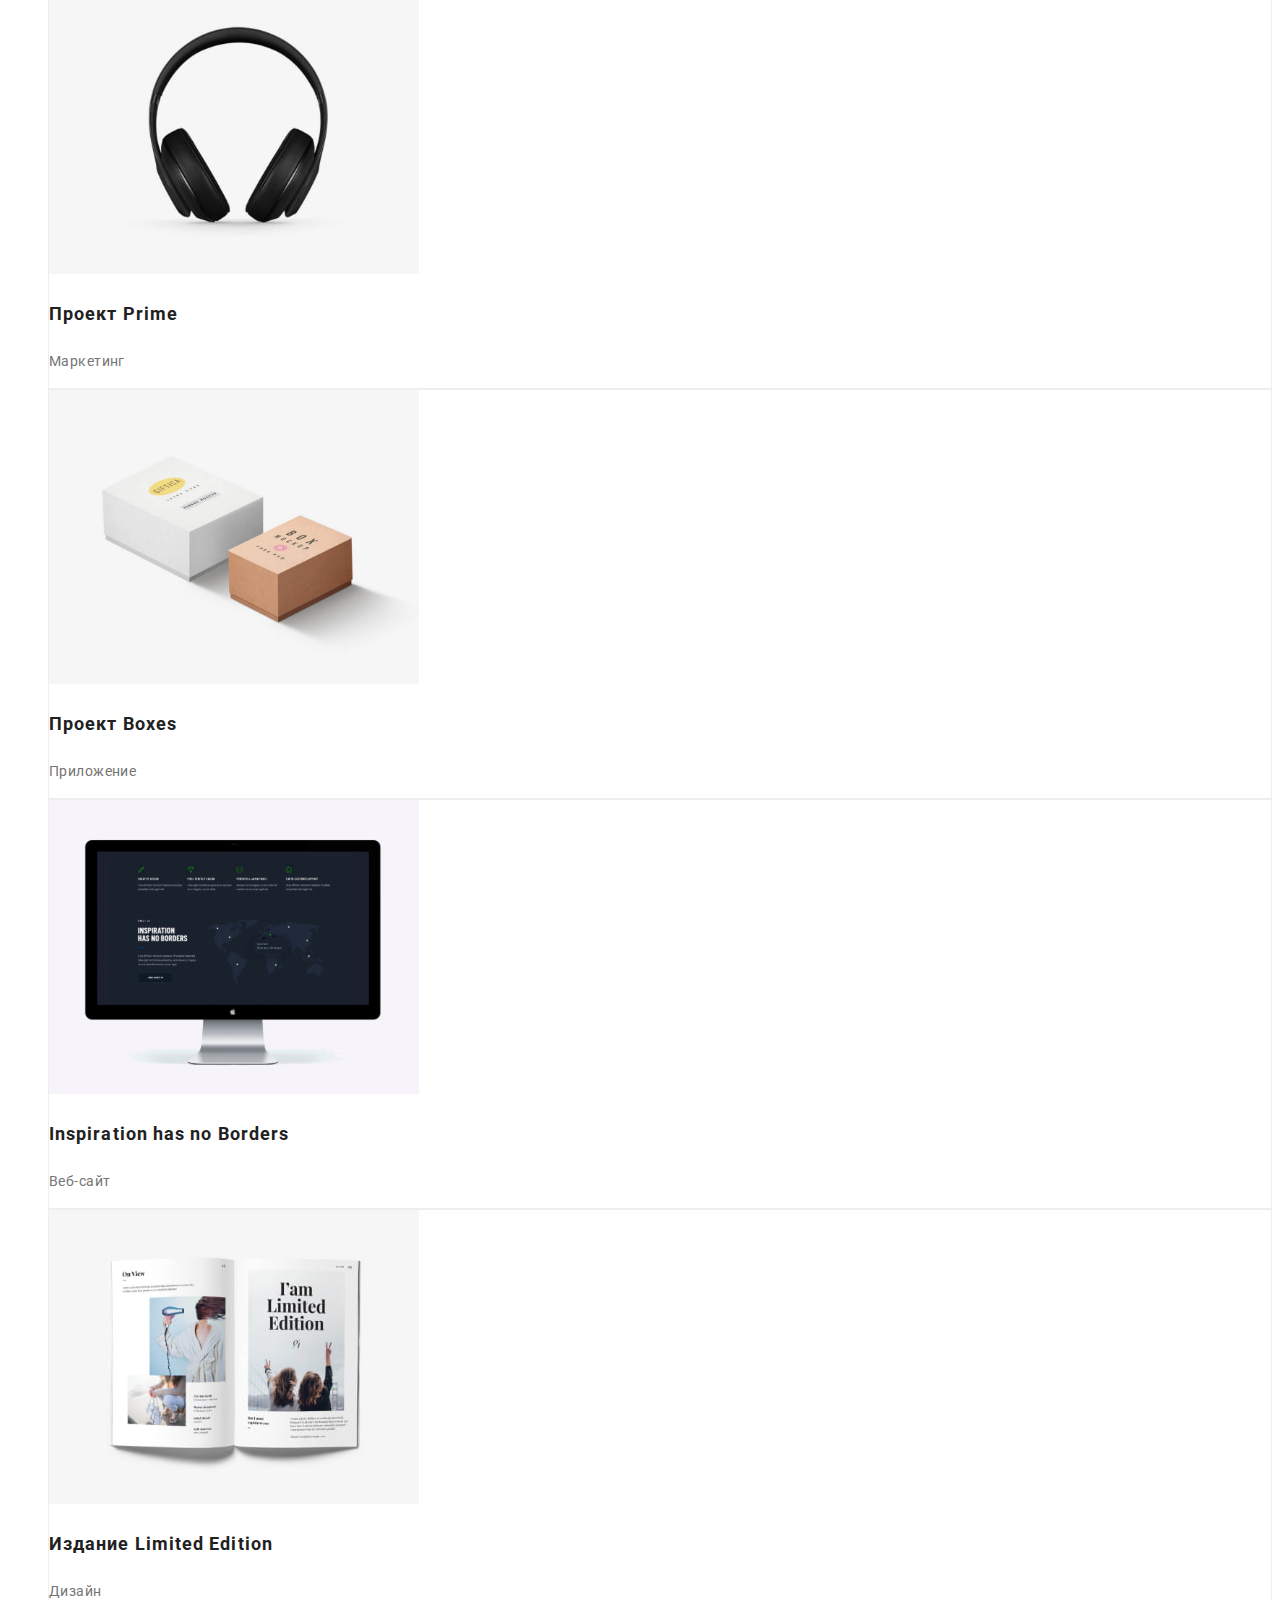
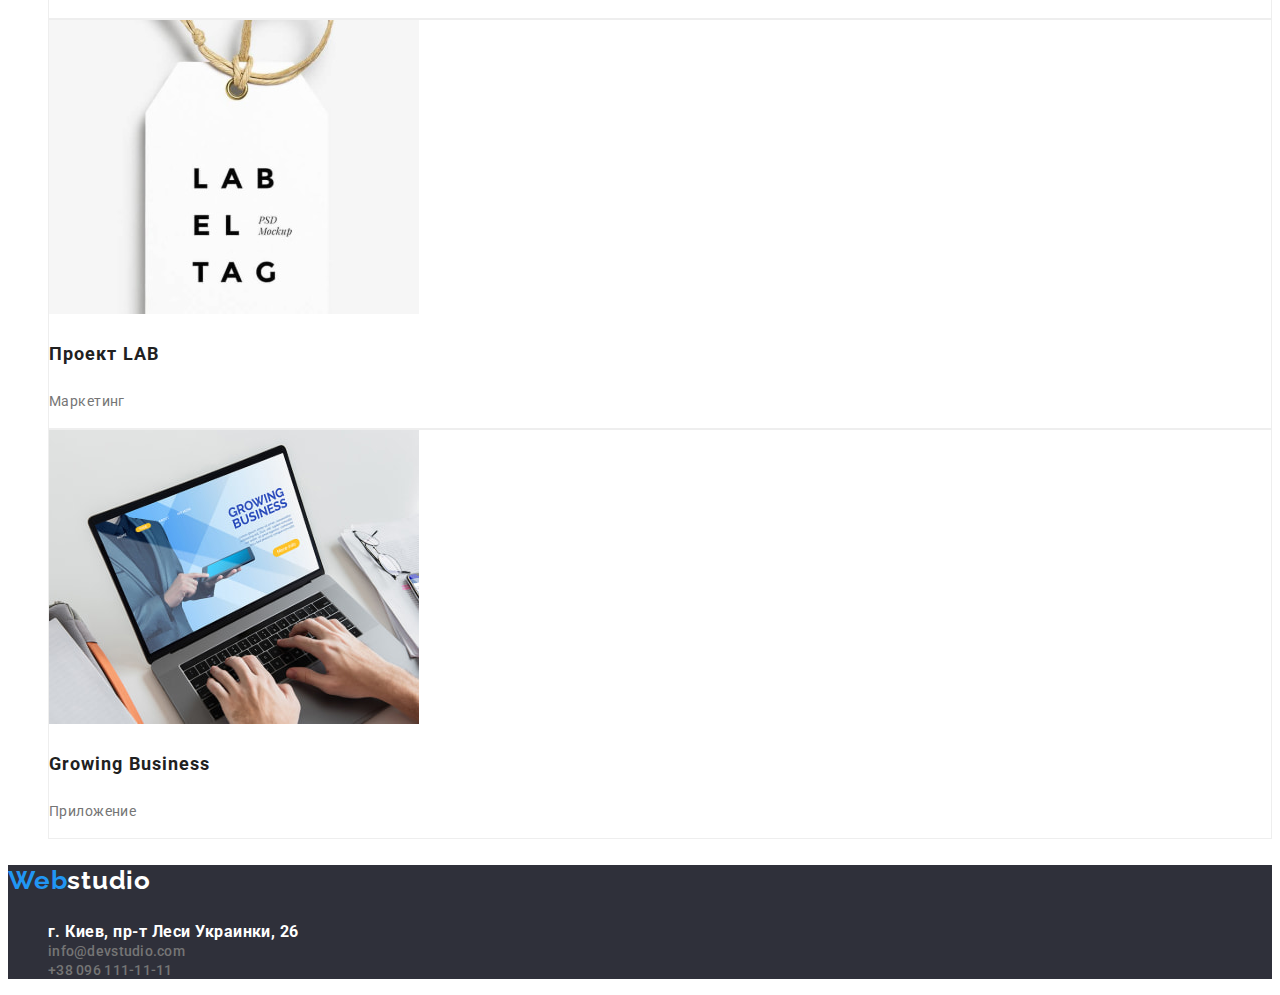
==== commit 81d0d97b: "Доповнення2" ====
--- a/portfolio.html
+++ b/portfolio.html
@@ -7,24 +7,22 @@
     <title>Portfolio</title>
     <link rel="preconnect" href="https://fonts.googleapis.com">
     <link rel="preconnect" href="https://fonts.gstatic.com" crossorigin>
-    <link href="https://fonts.googleapis.com/css2?family=Roboto:wght@400;500;700;900&display=swap" rel="stylesheet">
-    <link rel="preconnect" href="https://fonts.googleapis.com">
-    <link rel="preconnect" href="https://fonts.gstatic.com" crossorigin>
-    <link href="https://fonts.googleapis.com/css2?family=Raleway:wght@700&display=swap" rel="stylesheet">
+    <link href="https://fonts.googleapis.com/css2?family=Raleway:wght@700&family=Roboto:wght@400;500;700;900&display=swap"
+        rel="stylesheet">
     <link rel="stylesheet" href="./css/styles.css">
 </head>
-<body class="page">
+<body>
     <!-- Шапка сайта -->
     <header class="header">
         <nav>
-            <p class="logo">Web<span class="text">studio</span></p>
-            <ul class="site-nav">
-                <li><a href="./index.html" class="link">Студия</a></li>
-                <li><a href="./portfolio.html" class="link">Портфолио</a></li>
-                <li><a href="" class="link">Контакты</a></li>
+            <p class="logo ">Web<span class="text">studio</span></p>
+            <ul class="site-nav control">
+                <li><a class="link" href="./index.html">Студия</a></li>
+                <li><a class="link current" href="./portfolio.html">Портфолио</a></li>
+                <li><a class="link" href="">Контакты</a></li>
             </ul>
         </nav>
-        <ul class="auth-nav">
+        <ul class="auth-nav control">
             <li> <a href="mailto:info@devstudio.com" class="link"> info@devstudio.com</a> </li>
             <li> <a href="tel:+380961111111" class="link"> +38 096 111-11-11</a> </li>
         </ul>
@@ -39,80 +37,80 @@
             <button type="button" class="button"> Маркетинг </button>
         </section>
         <section>
-            <h2>Приложения</h2>
+            <h2 class="headline">Приложения</h2>
             <ul class="picture">
                 <li class="picture-title">
                     <a href="">
                         <img src="./images2/people1.jpg" alt="Технокряк" width="370">
-                        <h1>Технокряк</h1>
-                        <p>Веб-сайт</p>
+                        <h3 class="caption">Технокряк</h3>
+                        <p class="text">Веб-сайт</p>
                     </a>
                 </li>
                 <li class="picture-title">
                     <a href="">
                         <img src="./images2/poster2.jpg" alt="Постер New Orlean" width="370">
-                        <h1>Постер New Orlean vs Golden Star</h1>
-                        <p>Дизайн</p>
+                        <h3 class="caption">Постер New Orlean vs Golden Star</h3>
+                        <p class="text">Дизайн</p>
                     </a>
                 </li>
                 <li class="picture-title">
                     <a href="">
                         <img src="./images2/restaurant3.jpg" alt="Ресторан Seafood" width="370">
-                        <h1>Ресторан Seafood</h1>
-                        <p>Приложение</p>
+                        <h3 class="caption">Ресторан Seafood</h3>
+                        <p class="text">Приложение</p>
                     </a>
                 </li>
                 <li class="picture-title">
                     <a href="">
                         <img src="./images2/headphone4.jpg" alt="Проект Prime" width="370">
-                        <h1>Проект Prime</h1>
-                        <p>Маркетинг</p>
+                        <h3 class="caption">Проект Prime</h3>
+                        <p class="text">Маркетинг</p>
                     </a>
                 </li>
                 <li class="picture-title">
                     <a href="">
                         <img src="./images2/boxes5.jpg" alt="Проект Boxes" width="370">
-                        <h1>Проект Boxes</h1>
-                        <p>Приложение</p>
+                        <h3 class="caption">Проект Boxes</h3>
+                        <p class="text">Приложение</p>
                     </a>
                 </li>
                 <li class="picture-title">
                     <a href="">
                         <img src="./images2/screen6.jpg" alt="Екран" width="370">
-                        <h1>Inspiration has no Borders</h1>
-                        <p>Веб-сайт</p>
+                        <h3 class="caption" lang="en">Inspiration has no Borders</h3>
+                        <p class="text">Веб-сайт</p>
                     </a>
                 </li>
                 <li class="picture-title">
                     <a>
                         <img src="./images2/edition7.jpg" alt="Издание" width="370">
-                        <h1>Издание Limited Edition</h1>
-                        <p>Дизайн</p>
+                        <h3 class="caption">Издание Limited Edition</h3>
+                        <p class="text">Дизайн</p>
                     </a>
                 </li>
                 <li class="picture-title">
                     <a>
                         <img src="./images2/project_lab8.jpg" alt="Проект LAB" width="370">
-                        <h1>Проект LAB</h1>
-                        <p>Маркетинг</p>
+                        <h3 class="caption">Проект LAB</h3>
+                        <p class="text">Маркетинг</p>
                     </a>
                 </li>
                 <li class="picture-title">
                     <a>
                         <img src="./images2/business9.jpg" alt="Растущий бизнес" width="370">
-                        <h1>Growing Business</h1>
-                        <p>Приложение</p>
+                        <h3 class="caption" lang="en">Growing Business</h3>
+                        <p class="text">Приложение</p>
                     </a>
                 </li>
             </ul>
         </section>
     </main>
     <!--Підвал-->
-    <footer class="hero">
+    <footer class="wrapper">
         <p class="logo">Web<span class="text">studio</span></p>
-        <address  class="footer">
-            <ul class="auth-nav">
-                <p>г. Киев, пр-т Леси Украинки, 26</p>
+        <address class="footer">
+            <ul class="auth-nav control">
+                <li> г. Киев, пр-т Леси Украинки, 26</li>
                 <li> <a href="mailto:info@devstudio.com" class="link"> info@devstudio.com </a> </li>
                 <li> <a href="tel:+380961111111" class="link"> +38 096 111-11-11 </a> </li>
             </ul>
--- a/css/styles.css
+++ b/css/styles.css
@@ -1,38 +1,17 @@
-.page {
-  font-family: Roboto, Raleway;
-  color: #212121;
-  background-color: #ffffff;
+:root {
+  --primary-title-color: #ffffff;
+  --title-text-color: #212121;
+  --text-item-color: #757575;
+  --section-aside-color: #2f303a;
+  --section-secondary-color: #f5f4fa;
+  --accent-color: #2196f3;
 }
-/* логотип */
-.logo {
-  font-family: Raleway;
+body {
+  font-family: "Roboto", sans-serif;
   font-style: normal;
   font-weight: bold;
-  font-size: 26px;
-  line-height: 31px;
   letter-spacing: 0.03em;
-  color: #2196f3;
-}
-.logo .text {
-  color: #212121;
-}
-
-/* шапка */
-.header {
-}
-.site-nav .link {
-  color: #212121;
-}
-.site-nav .link:hover,
-.site-nav .link:focus {
-  color: #2196f3;
-}
-.auth-nav .link {
-  color: #757575;
-}
-.auth-nav .link:hover,
-.site-nav .link:focus {
-  color: #2196f3;
+  background-color: var(--primary-title-color);
 }
 /* прибирає крапочки */
 li {
@@ -42,55 +21,163 @@
 a {
   text-decoration: none;
 }
-/* основний блок */
-.hero {
-  background-color: #2f303a;
-  color: #ffffff;
+
+/* -----логотип -----*/
+.logo {
+  font-family: Raleway;
+  font-weight: bold;
+  font-size: 26px;
+  line-height: 1.19;
+  letter-spacing: 0.03em;
+  color: var(--accent-color);
 }
-.hero-title {
+.logo .text {
+  font-family: Raleway;
+  font-weight: bold;
+  font-size: 26px;
+  line-height: 1.19;
+  letter-spacing: 0.03em;
+  color: var(--title-text-color);
+}
+/* навігація */
+.control .link {
+  font-family: Roboto;
+  font-weight: 500;
+  font-size: 14px;
+  line-height: 1.14;
+  letter-spacing: 0.02em;
+}
+.site-nav .link {
+  color: var(--title-text-color);
+}
+.auth-nav .link {
+  color: var(--text-item-color);
+}
+.control .link:hover,
+.control .link:focus {
+  color: var(--accent-color);
+}
+.site-nav .link.current {
+  color: var(--accent-color);
+}
+/* Герой,основний заголовок*/
+.wrapper {
+  background-color: var(--section-aside-color);
+  color: var(--primary-title-color);
+}
+.wrapper-title {
+  font-family: Roboto;
   font-weight: 900;
   font-size: 44px;
-  line-height: 60px;
+  line-height: 1.36;
   text-align: center;
   letter-spacing: 0.06em;
   text-transform: uppercase;
+}
+/* кнопки */
+.wrapper .button {
+  width: 200px;
+  height: 50px;
+  left: 700px;
+  top: 430px;
+  background-color: var(--section-secondary-color);
+  border: none;
+  box-shadow: 0px 4px 4px rgba(0, 0, 0, 0.15);
+  border-radius: 4px;
+  font-family: Roboto;
+  font-weight: bold;
+  font-size: 16px;
+  line-height: 1.87;
+  align-items: center;
+  text-align: center;
+  letter-spacing: 0.06em;
 }
 .button {
   width: 128px;
   height: 38px;
   left: 576px;
   top: 174px;
-  color: #212121;
-  background-color: #f5f4fa;
+  background-color: var(--section-secondary-color);
   border-radius: 4px;
   border: none;
+  font-family: Roboto;
+  font-weight: 500;
+  font-size: 16px;
+  line-height: 1.62;
+  text-align: center;
+  letter-spacing: 0.03em;
 }
 .button:hover,
 .button:focus {
-  color: #ffffff;
-  background-color: #2196f3;
+  color: var(--primary-title-color);
+  background-color: var(--accent-color);
 }
-/* Наши преимущества  */
+/* заголовки h2*/
+.headline {
+  font-family: Roboto;
+  font-weight: bold;
+  font-size: 36px;
+  line-height: 1.16;
+  text-align: center;
+  letter-spacing: 0.03em;
+  color: var(--title-text-color);
+}
+/* Нашті переваги*/
+.items {
+}
+.items-title {
+  font-family: Roboto;
+  font-weight: bold;
+  font-size: 14px;
+  line-height: 1.14;
+  letter-spacing: 0.03em;
+  text-transform: uppercase;
+}
 .text {
-  color: #757575;
+  font-family: Roboto;
+  font-weight: normal;
+  font-size: 14px;
+  line-height: 1.71;
+  letter-spacing: 0.03em;
+  color: var(--text-item-color);
 }
 /* наша команда */
 .team {
-  background-color: #f5f4fa;
+  background-color: var(--section-secondary-color);
 }
 .people {
-  background-color: #ffffff;
+  box-shadow: 0px 1px 3px rgba(0, 0, 0, 0.12), 0px 1px 1px rgba(0, 0, 0, 0.14),
+    0px 2px 1px rgba(0, 0, 0, 0.2);
+  border-radius: 0px 0px 4px 4px;
+  background-color: var(--primary-title-color);
+}
+.people-desc {
+  font-family: Roboto;
+  font-weight: 500;
+  font-size: 16px;
+  line-height: 1.18;
+  text-align: center;
+  letter-spacing: 0.03em;
+  color: var(--title-text-color);
 }
 /* footer */
-.hero .text {
-  color: #ffffff;
+.wrapper .text {
+  color: var(--primary-title-color);
 }
 .footer {
   font-style: normal;
 }
-/* Portfolio */
+/* ---Portfolio ---*/
 .picture-title {
-  background: #ffffff;
+  background-color: var(--primary-title-color);
   border: 1px solid #eeeeee;
   box-sizing: border-box;
 }
+.caption {
+  font-family: Roboto;
+  font-weight: bold;
+  font-size: 18px;
+  line-height: 2;
+  letter-spacing: 0.06em;
+  color: var(--title-text-color);
+}
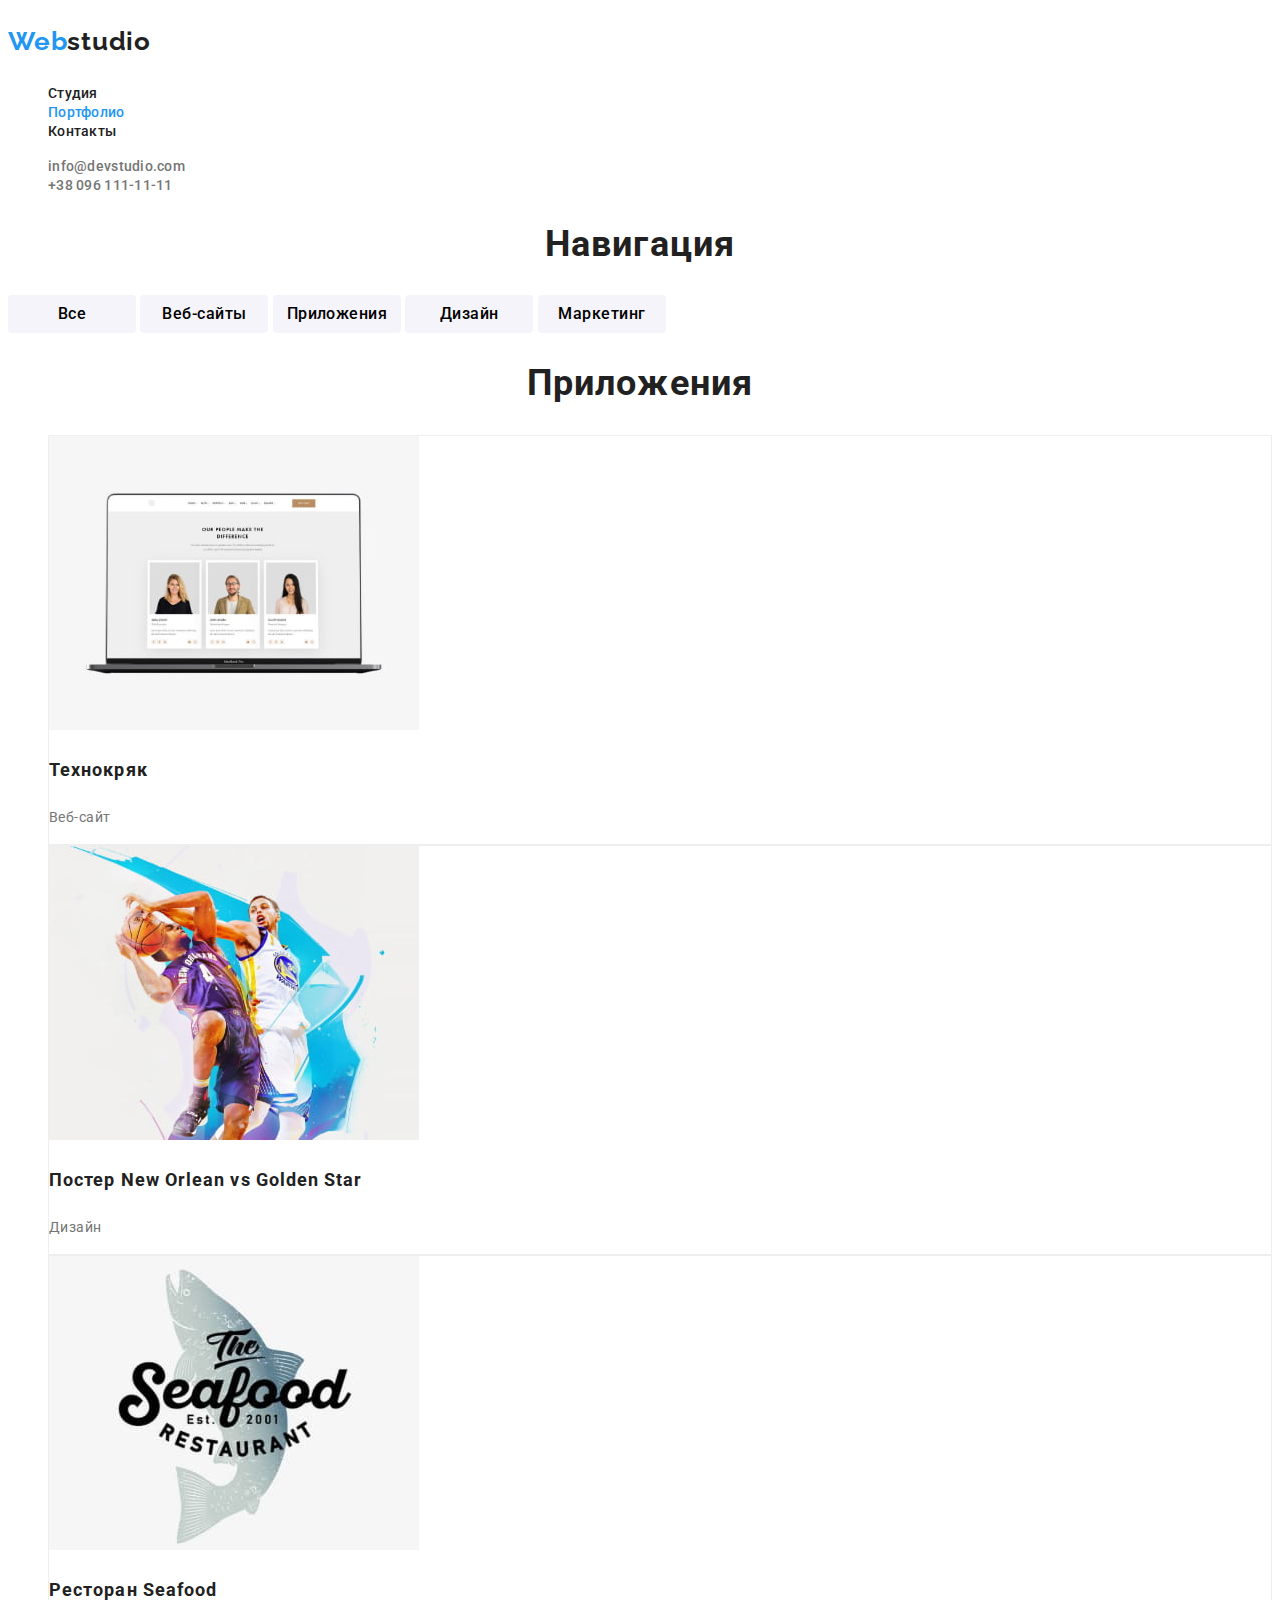
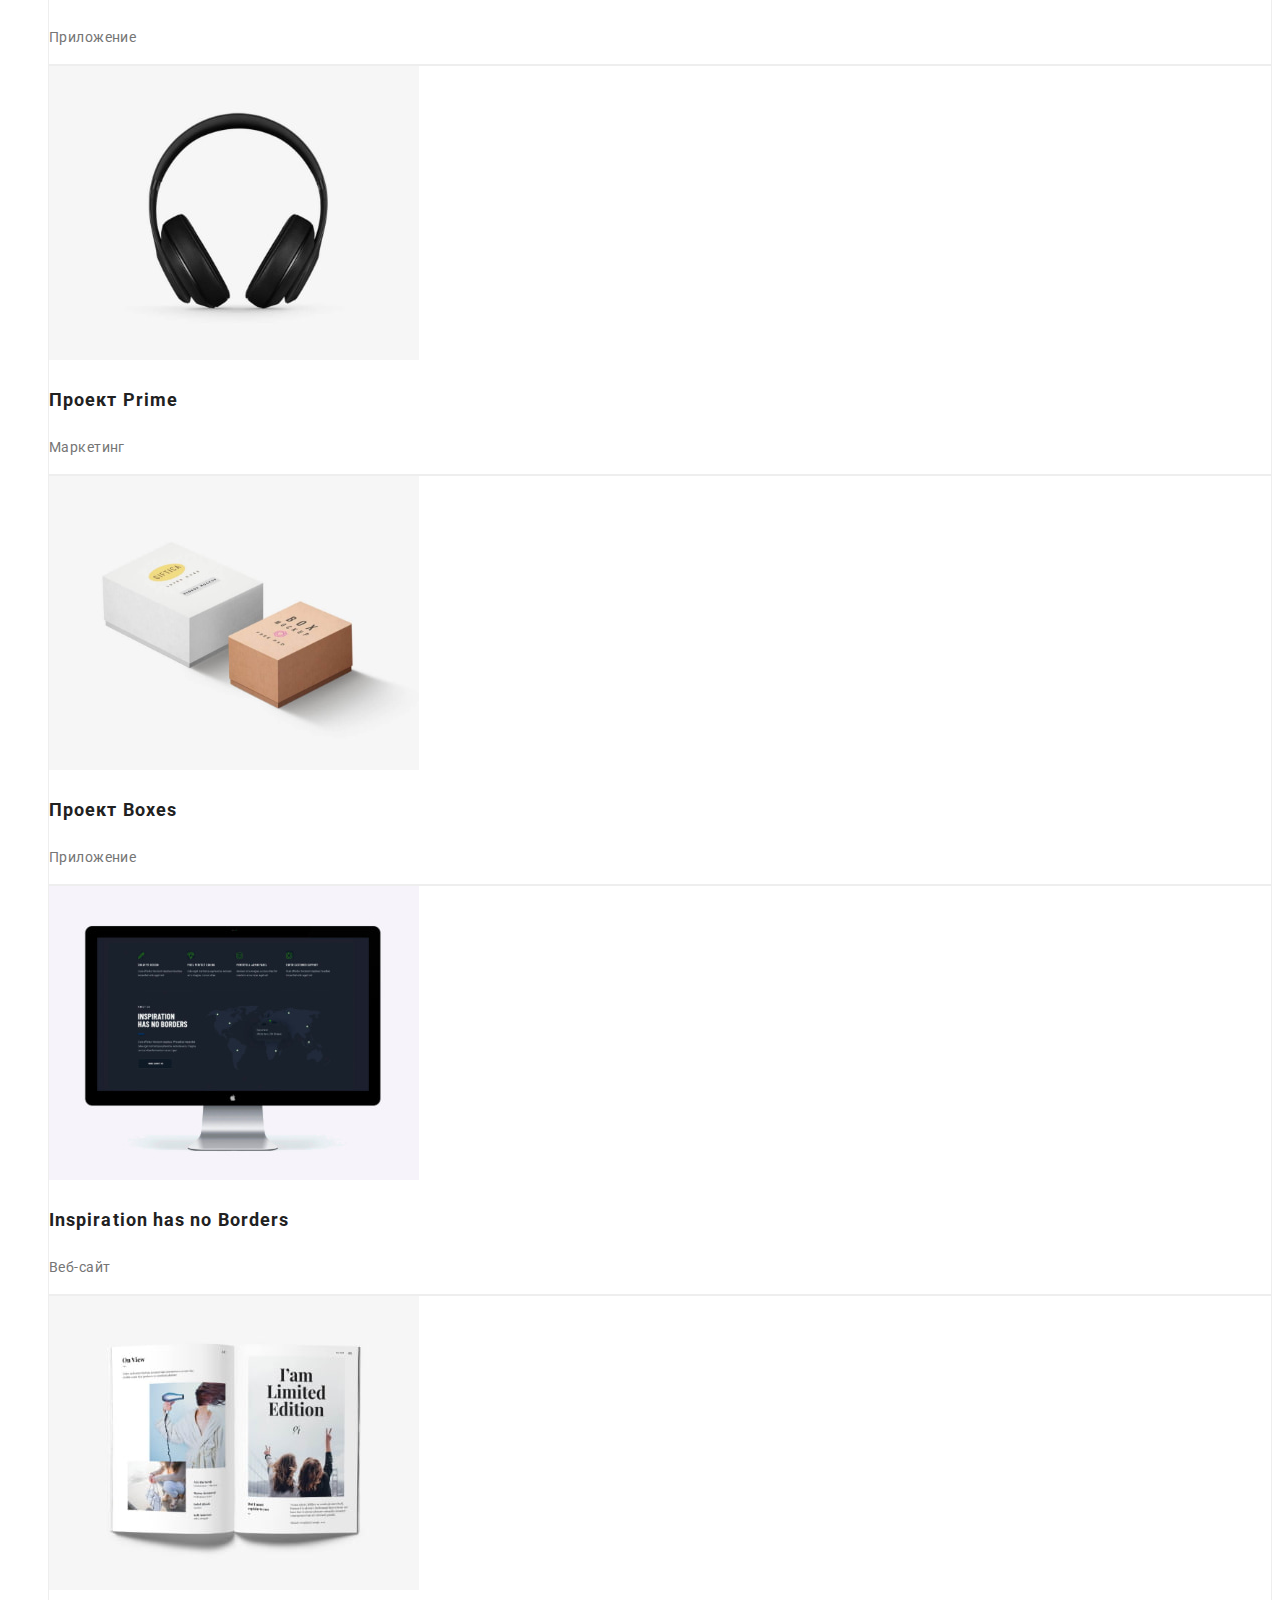
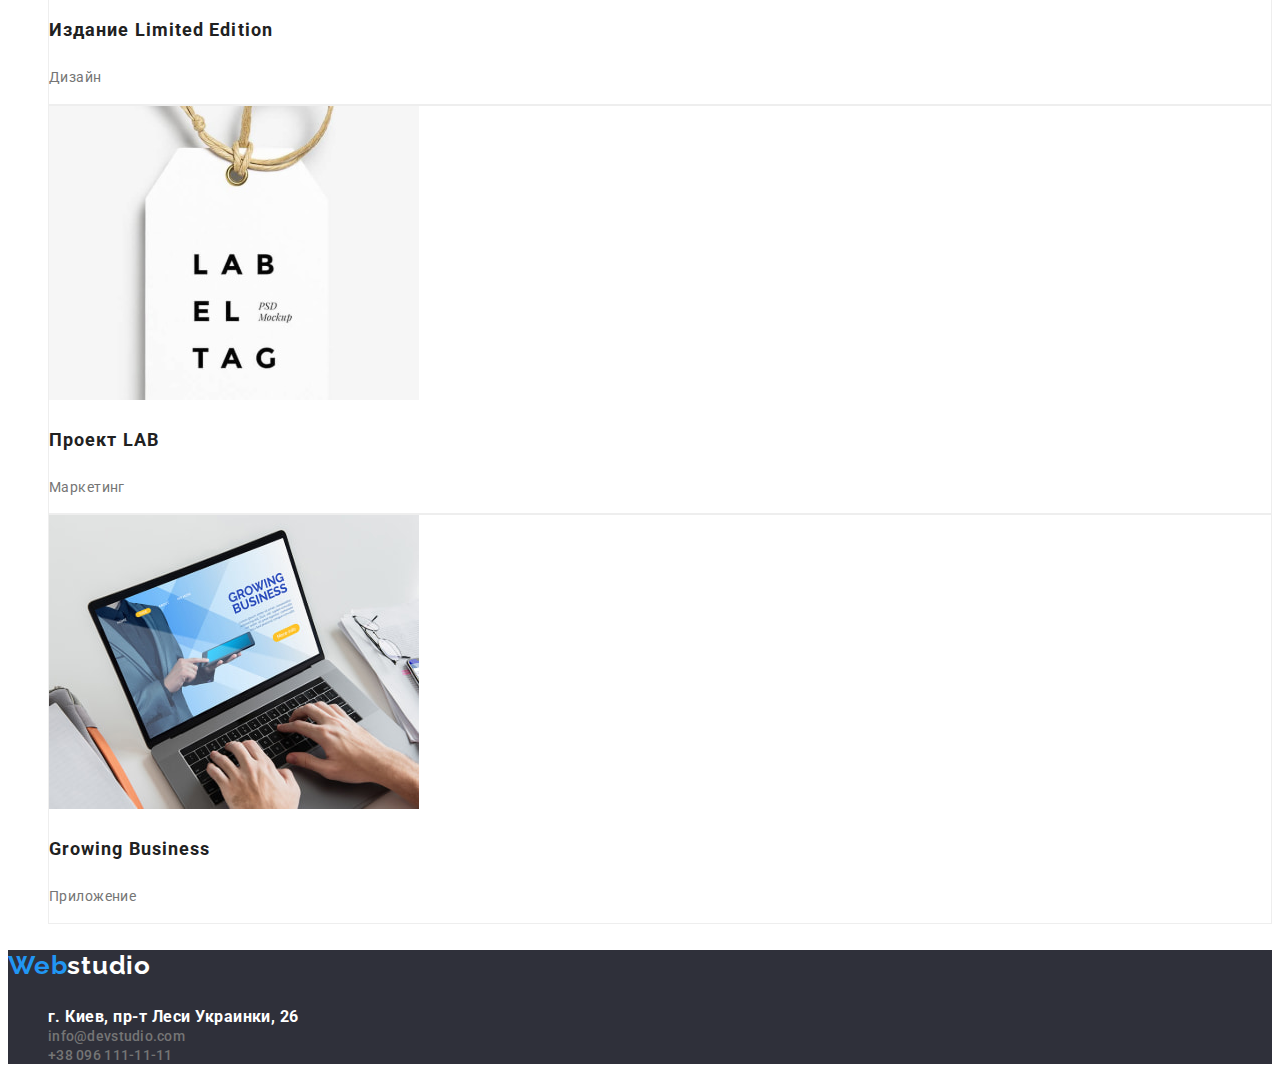
==== commit 46587f85: "Додала заголовок класу" ====
--- a/portfolio.html
+++ b/portfolio.html
@@ -29,7 +29,7 @@
     </header>
     <main>
         <section>
-            <!-- <h2>Кнопки</h2> -->
+            <h2 class="headline">Навигация</h2>
             <button type="button" class="button"> Все </button>
             <button type="button" class="button"> Веб-сайты </button>
             <button type="button" class="button"> Приложения </button>
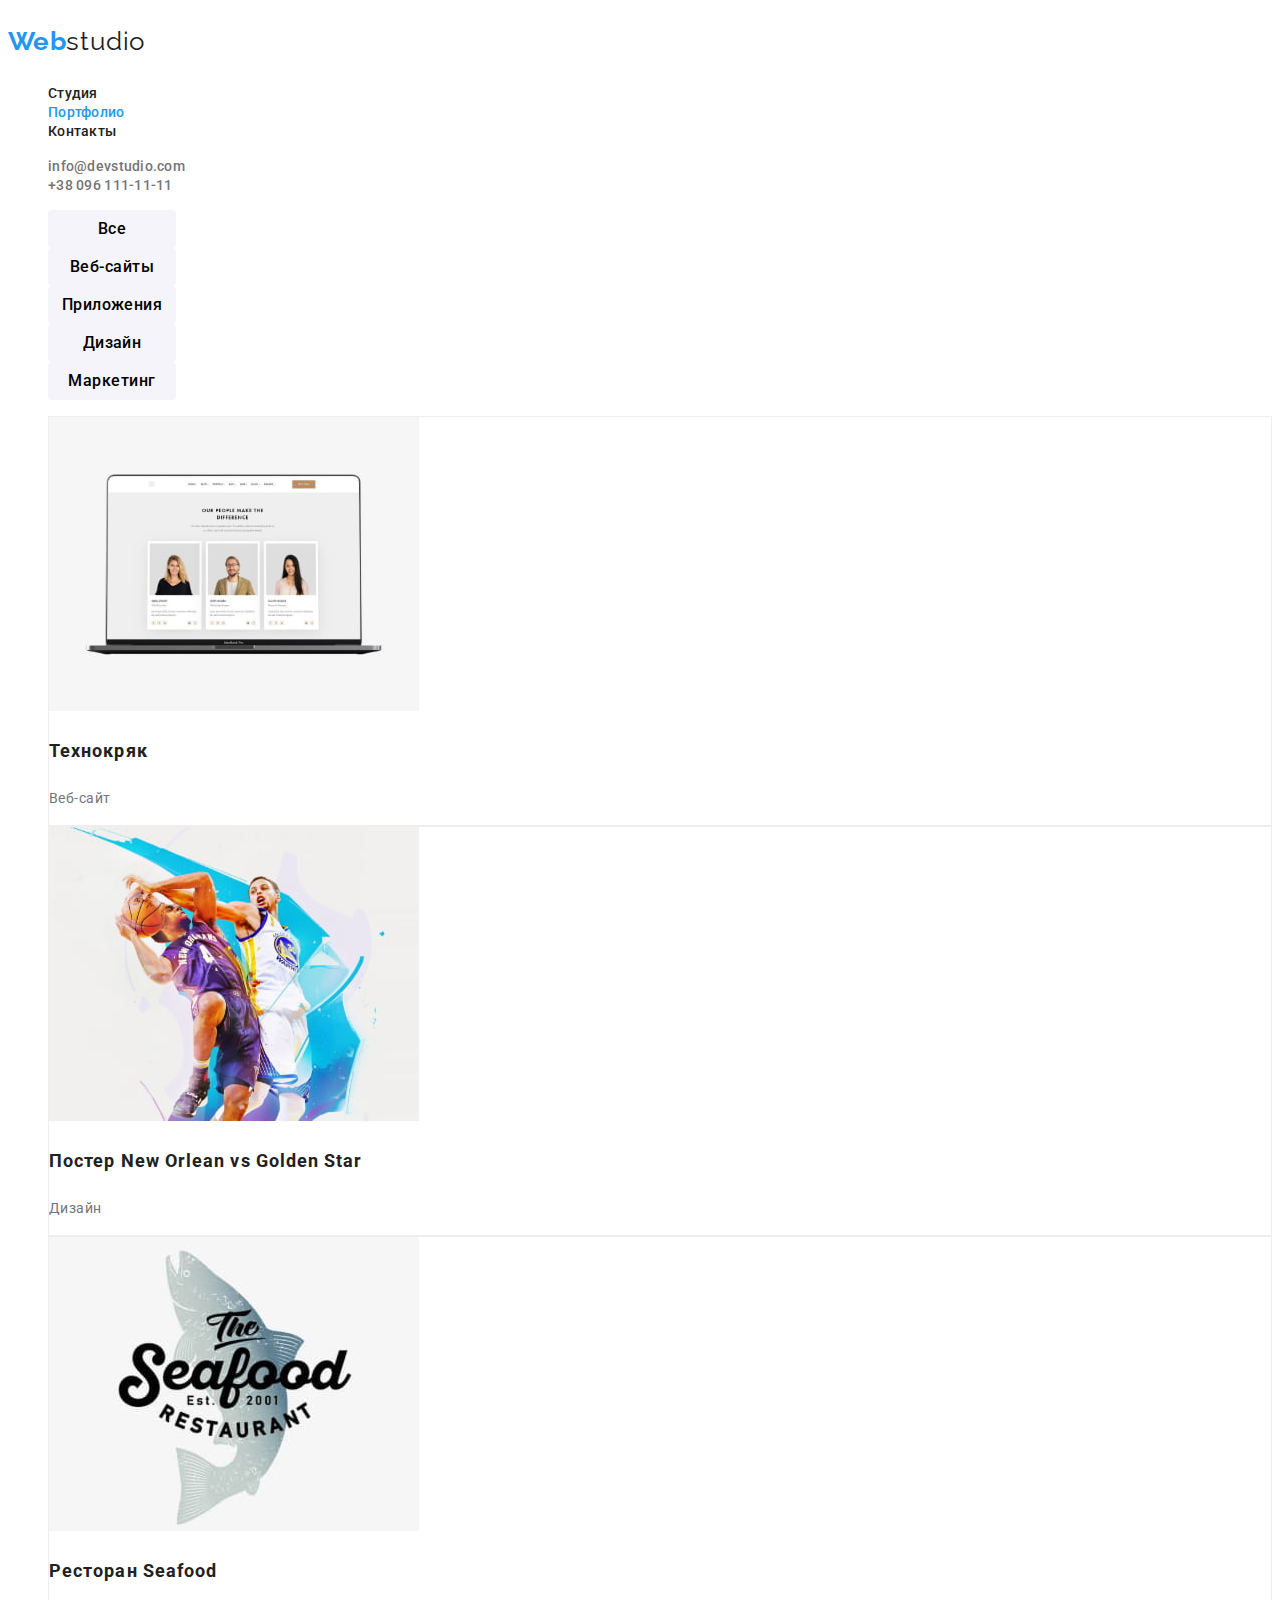
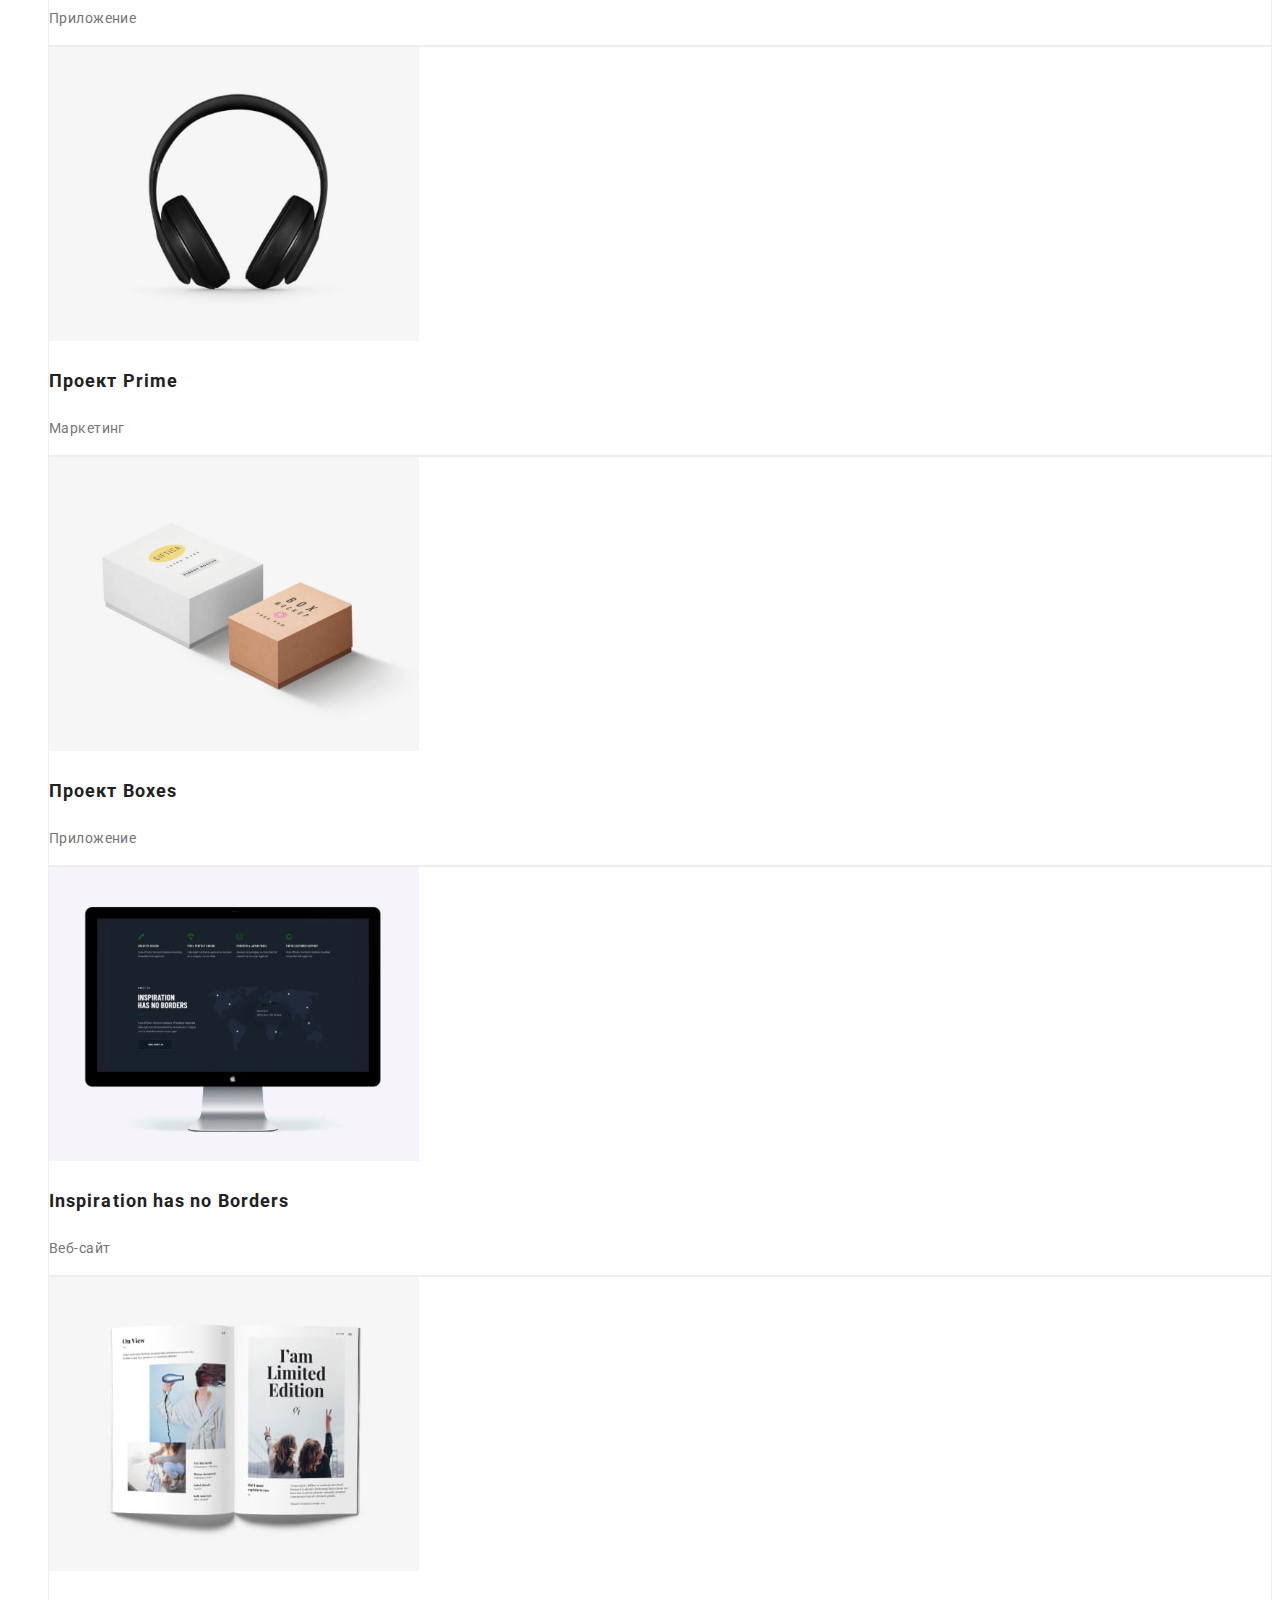
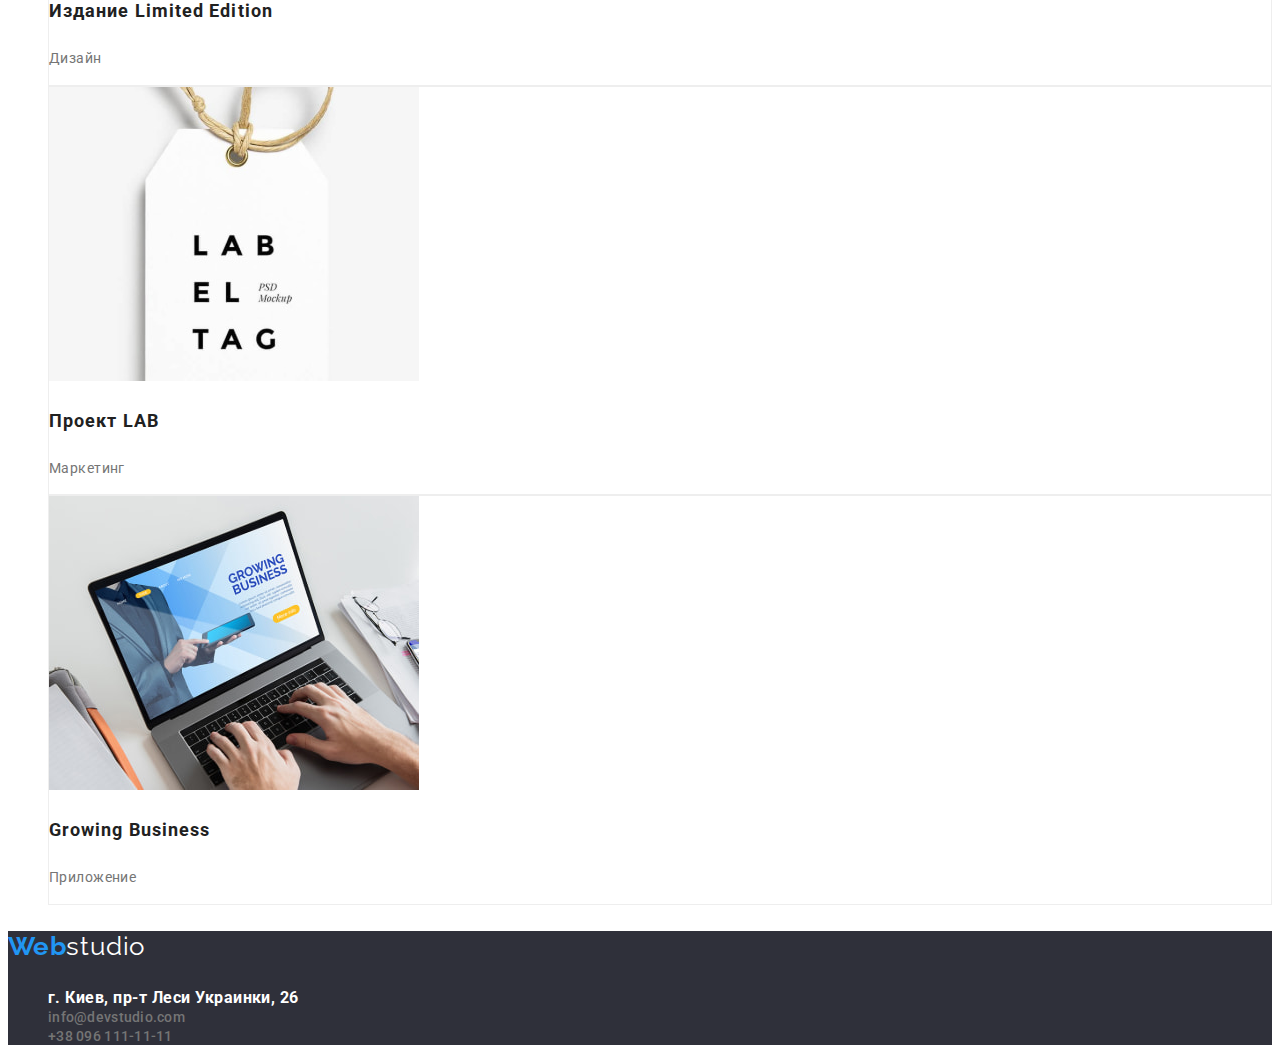
==== commit 0b8f1d14: "Доповнення 3" ====
--- a/portfolio.html
+++ b/portfolio.html
@@ -29,15 +29,15 @@
     </header>
     <main>
         <section>
-            <h2 class="headline">Навигация</h2>
-            <button type="button" class="button"> Все </button>
-            <button type="button" class="button"> Веб-сайты </button>
-            <button type="button" class="button"> Приложения </button>
-            <button type="button" class="button"> Дизайн </button>
-            <button type="button" class="button"> Маркетинг </button>
-        </section>
-        <section>
-            <h2 class="headline">Приложения</h2>
+            <h1 class="headline title">Наши работы</h1>
+            <ul>
+                <li> <button type="button" class="button"> Все </button> </li>
+                <li> <button type="button" class="button"> Веб-сайты </button> </li>
+                <li> <button type="button" class="button"> Приложения </button> </li>
+                <li> <button type="button" class="button"> Дизайн </button> </li>
+                <li> <button type="button" class="button"> Маркетинг </button> </li>
+            </ul>
+            <h2 class="headline title">Навигация</h2>
             <ul class="picture">
                 <li class="picture-title">
                     <a href="">
--- a/css/styles.css
+++ b/css/styles.css
@@ -25,18 +25,14 @@
 /* -----логотип -----*/
 .logo {
   font-family: Raleway;
-  font-weight: bold;
   font-size: 26px;
   line-height: 1.19;
-  letter-spacing: 0.03em;
   color: var(--accent-color);
 }
 .logo .text {
   font-family: Raleway;
-  font-weight: bold;
   font-size: 26px;
   line-height: 1.19;
-  letter-spacing: 0.03em;
   color: var(--title-text-color);
 }
 /* навігація */
@@ -91,6 +87,7 @@
   align-items: center;
   text-align: center;
   letter-spacing: 0.06em;
+  cursor: pointer;
 }
 .button {
   width: 128px;
@@ -106,13 +103,27 @@
   line-height: 1.62;
   text-align: center;
   letter-spacing: 0.03em;
+  cursor: pointer;
 }
 .button:hover,
 .button:focus {
   color: var(--primary-title-color);
   background-color: var(--accent-color);
 }
-/* заголовки h2*/
+/*---Заголовки h2 (Portfolio h1)---*/
+/* -Приховані заголовки- */
+.title:not(:focus):not(:active) {
+  position: absolute;
+  width: 1px;
+  height: 1px;
+  margin: -1px;
+  border: 0;
+  padding: 0;
+  white-space: nowrap;
+  clip-path: inset(100%);
+  clip: rect(0 0 0 0);
+  overflow: hidden;
+}
 .headline {
   font-family: Roboto;
   font-weight: bold;
